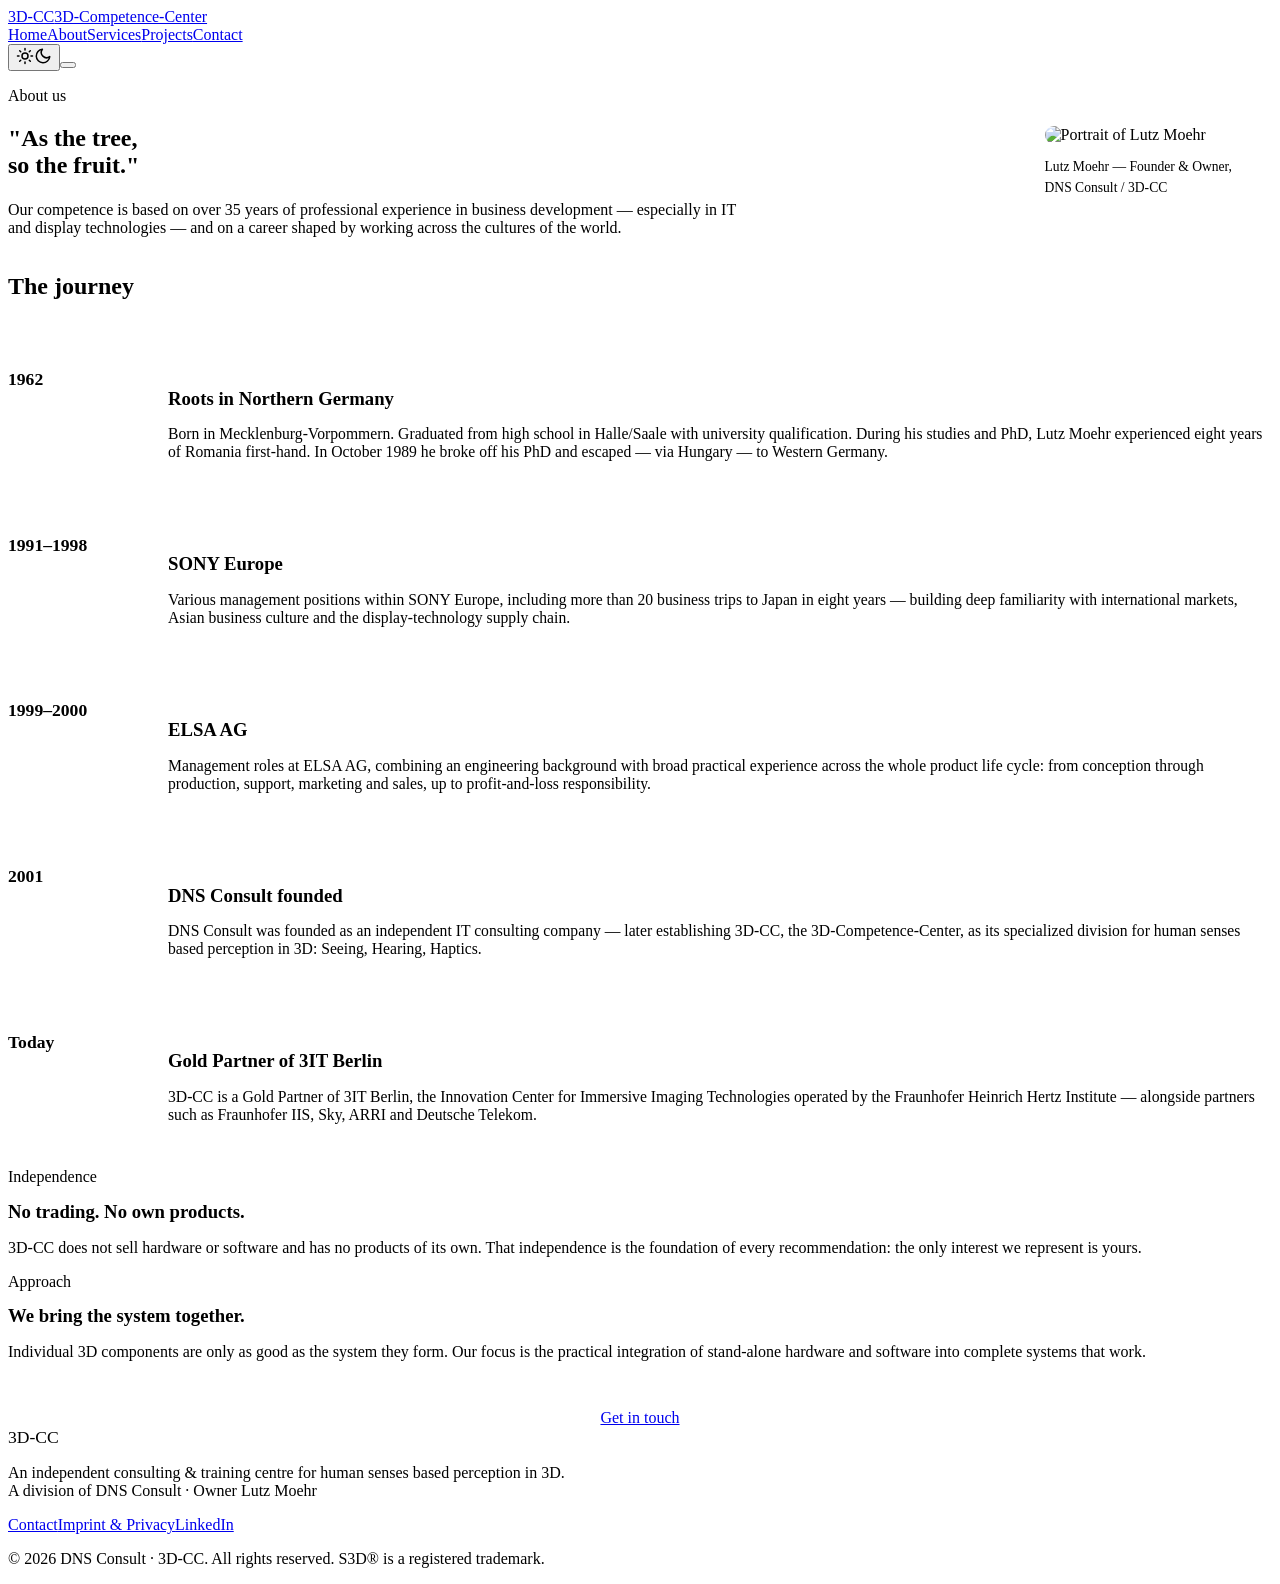
==== docs/about/index.html @ 9520f6ea "Neue 3D-CC Website (Astro) veroeffentlichen Ersetzt die bisherige Docsify-Seite durch die neue stati" ====
<!DOCTYPE html><html lang="en" data-astro-cid-ju4pidww><head><meta charset="UTF-8"><meta name="viewport" content="width=device-width, initial-scale=1.0"><title>About · 3D-CC</title><meta name="description" content="About Lutz Moehr and DNS Consult — over 35 years of professional experience in business development, IT and display technologies."><link rel="icon" href="/favicon.svg" type="image/svg+xml"><meta property="og:title" content="About · 3D-CC"><meta property="og:description" content="About Lutz Moehr and DNS Consult — over 35 years of professional experience in business development, IT and display technologies."><meta property="og:image" content="/images/og-image.png"><meta property="og:type" content="website"><meta name="twitter:card" content="summary_large_image"><meta name="twitter:image" content="/images/og-image.png"><script>
    (function () {
      var stored = localStorage.getItem('theme');
      var theme = stored || (window.matchMedia('(prefers-color-scheme: light)').matches ? 'light' : 'dark');
      document.documentElement.dataset.theme = theme;
    })();
  </script><link rel="stylesheet" href="/_astro/Layout.C7JKl7kl.css"><style>.about-hero[data-astro-cid-ta2fbyqs]{grid-template-columns:1.6fr 1fr;align-items:center;gap:3rem;display:grid}.portrait[data-astro-cid-ta2fbyqs]{justify-self:end}.portrait[data-astro-cid-ta2fbyqs] img[data-astro-cid-ta2fbyqs]{border:1px solid var(--border);border-radius:14px;max-width:260px;height:auto}.portrait[data-astro-cid-ta2fbyqs] figcaption[data-astro-cid-ta2fbyqs]{color:var(--text-muted);margin-top:.8rem;font-size:.85rem;line-height:1.5}@media (width<=860px){.about-hero[data-astro-cid-ta2fbyqs]{grid-template-columns:1fr}.portrait[data-astro-cid-ta2fbyqs]{justify-self:start}.portrait[data-astro-cid-ta2fbyqs] img[data-astro-cid-ta2fbyqs]{max-width:200px}}.timeline[data-astro-cid-ta2fbyqs]{flex-direction:column;gap:0;display:flex}.tl-item[data-astro-cid-ta2fbyqs]{border-bottom:1px solid var(--border);grid-template-columns:8rem 1fr;gap:2rem;padding:1.8rem 0;display:grid}.tl-item[data-astro-cid-ta2fbyqs]:last-child{border-bottom:0}.tl-year[data-astro-cid-ta2fbyqs]{font-family:var(--font-head);color:var(--accent-bright);font-size:1.1rem;font-weight:700}.tl-body[data-astro-cid-ta2fbyqs] h3[data-astro-cid-ta2fbyqs]{margin-bottom:.4rem}.tl-body[data-astro-cid-ta2fbyqs] p[data-astro-cid-ta2fbyqs]{color:var(--text-muted);font-size:.98rem}@media (width<=720px){.tl-item[data-astro-cid-ta2fbyqs]{grid-template-columns:1fr;gap:.4rem}}
</style></head><body data-astro-cid-ju4pidww><header class="site-header" data-astro-cid-ju4pidww><div class="container header-inner" data-astro-cid-ju4pidww><a href="/" class="brand" data-astro-cid-ju4pidww><span class="brand-mark" data-astro-cid-ju4pidww>3D-CC</span><span class="brand-sub" data-astro-cid-ju4pidww>3D-Competence-Center</span></a><div class="header-right" data-astro-cid-ju4pidww><nav class="main-nav" aria-label="Main" data-astro-cid-ju4pidww><a href="/" class data-astro-cid-ju4pidww>Home</a><a href="/about" class="active" data-astro-cid-ju4pidww>About</a><a href="/services" class data-astro-cid-ju4pidww>Services</a><a href="/projects" class data-astro-cid-ju4pidww>Projects</a><a href="/contact" class data-astro-cid-ju4pidww>Contact</a></nav><button class="theme-toggle" id="themeToggle" aria-label="Switch between light and dark theme" title="Switch theme" data-astro-cid-ju4pidww><svg class="icon-sun" width="18" height="18" viewBox="0 0 24 24" fill="none" stroke="currentColor" stroke-width="2" stroke-linecap="round" data-astro-cid-ju4pidww><circle cx="12" cy="12" r="4" data-astro-cid-ju4pidww></circle><path d="M12 2v2M12 20v2M4.9 4.9l1.4 1.4M17.7 17.7l1.4 1.4M2 12h2M20 12h2M4.9 19.1l1.4-1.4M17.7 6.3l1.4-1.4" data-astro-cid-ju4pidww></path></svg><svg class="icon-moon" width="18" height="18" viewBox="0 0 24 24" fill="none" stroke="currentColor" stroke-width="2" stroke-linecap="round" stroke-linejoin="round" data-astro-cid-ju4pidww><path d="M21 12.8A9 9 0 1 1 11.2 3a7 7 0 0 0 9.8 9.8Z" data-astro-cid-ju4pidww></path></svg></button><button class="nav-toggle" aria-label="Toggle menu" onclick="document.body.classList.toggle('nav-open')" data-astro-cid-ju4pidww><span data-astro-cid-ju4pidww></span><span data-astro-cid-ju4pidww></span><span data-astro-cid-ju4pidww></span></button></div></div></header><main data-astro-cid-ju4pidww><section class="section" data-astro-cid-ta2fbyqs><div class="container about-hero" data-astro-cid-ta2fbyqs><div data-astro-cid-ta2fbyqs><p class="eyebrow" data-astro-cid-ta2fbyqs>About us</p><h1 data-astro-cid-ta2fbyqs>"As the tree,<br data-astro-cid-ta2fbyqs><span style="color:var(--accent-bright);" data-astro-cid-ta2fbyqs>so the fruit."</span></h1><p class="lead" style="margin-top:1.4rem;" data-astro-cid-ta2fbyqs>Our competence is based on over 35 years of professional experience in business development — especially in IT and display technologies — and on a career shaped by working across the cultures of the world.</p></div><figure class="portrait" data-astro-cid-ta2fbyqs><img src="/images/archive/lutz-moehr.jpg" alt="Portrait of Lutz Moehr" width="600" height="796" data-astro-cid-ta2fbyqs><figcaption data-astro-cid-ta2fbyqs>Lutz Moehr — Founder &amp; Owner,<br data-astro-cid-ta2fbyqs>DNS Consult / 3D-CC</figcaption></figure></div></section><section class="section-tight" style="background:var(--bg-2); border-top:1px solid var(--border); border-bottom:1px solid var(--border);" data-astro-cid-ta2fbyqs><div class="container" data-astro-cid-ta2fbyqs><h2 style="margin-bottom:2.5rem;" data-astro-cid-ta2fbyqs>The journey</h2><div class="timeline" data-astro-cid-ta2fbyqs><div class="tl-item" data-astro-cid-ta2fbyqs><div class="tl-year" data-astro-cid-ta2fbyqs>1962</div><div class="tl-body" data-astro-cid-ta2fbyqs><h3 data-astro-cid-ta2fbyqs>Roots in Northern Germany</h3><p data-astro-cid-ta2fbyqs>Born in Mecklenburg-Vorpommern. Graduated from high school in Halle/Saale with university qualification. During his studies and PhD, Lutz Moehr experienced eight years of Romania first-hand. In October 1989 he broke off his PhD and escaped — via Hungary — to Western Germany.</p></div></div><div class="tl-item" data-astro-cid-ta2fbyqs><div class="tl-year" data-astro-cid-ta2fbyqs>1991–1998</div><div class="tl-body" data-astro-cid-ta2fbyqs><h3 data-astro-cid-ta2fbyqs>SONY Europe</h3><p data-astro-cid-ta2fbyqs>Various management positions within SONY Europe, including more than 20 business trips to Japan in eight years — building deep familiarity with international markets, Asian business culture and the display-technology supply chain.</p></div></div><div class="tl-item" data-astro-cid-ta2fbyqs><div class="tl-year" data-astro-cid-ta2fbyqs>1999–2000</div><div class="tl-body" data-astro-cid-ta2fbyqs><h3 data-astro-cid-ta2fbyqs>ELSA AG</h3><p data-astro-cid-ta2fbyqs>Management roles at ELSA AG, combining an engineering background with broad practical experience across the whole product life cycle: from conception through production, support, marketing and sales, up to profit-and-loss responsibility.</p></div></div><div class="tl-item" data-astro-cid-ta2fbyqs><div class="tl-year" data-astro-cid-ta2fbyqs>2001</div><div class="tl-body" data-astro-cid-ta2fbyqs><h3 data-astro-cid-ta2fbyqs>DNS Consult founded</h3><p data-astro-cid-ta2fbyqs>DNS Consult was founded as an independent IT consulting company — later establishing 3D-CC, the 3D-Competence-Center, as its specialized division for human senses based perception in 3D: Seeing, Hearing, Haptics.</p></div></div><div class="tl-item" data-astro-cid-ta2fbyqs><div class="tl-year" data-astro-cid-ta2fbyqs>Today</div><div class="tl-body" data-astro-cid-ta2fbyqs><h3 data-astro-cid-ta2fbyqs>Gold Partner of 3IT Berlin</h3><p data-astro-cid-ta2fbyqs>3D-CC is a Gold Partner of 3IT Berlin, the Innovation Center for Immersive Imaging Technologies operated by the Fraunhofer Heinrich Hertz Institute — alongside partners such as Fraunhofer IIS, Sky, ARRI and Deutsche Telekom.</p></div></div></div></div></section><section class="section" data-astro-cid-ta2fbyqs><div class="container" data-astro-cid-ta2fbyqs><div class="grid-2" data-astro-cid-ta2fbyqs><div class="card" data-astro-cid-ta2fbyqs><span class="tag" data-astro-cid-ta2fbyqs>Independence</span><h3 style="margin:0.9rem 0 0.5rem;" data-astro-cid-ta2fbyqs>No trading. No own products.</h3><p style="color:var(--text-muted);" data-astro-cid-ta2fbyqs>3D-CC does not sell hardware or software and has no products of its own. That independence is the foundation of every recommendation: the only interest we represent is yours.</p></div><div class="card" data-astro-cid-ta2fbyqs><span class="tag" data-astro-cid-ta2fbyqs>Approach</span><h3 style="margin:0.9rem 0 0.5rem;" data-astro-cid-ta2fbyqs>We bring the system together.</h3><p style="color:var(--text-muted);" data-astro-cid-ta2fbyqs>Individual 3D components are only as good as the system they form. Our focus is the practical integration of stand-alone hardware and software into complete systems that work.</p></div></div><div style="text-align:center; margin-top:3rem;" data-astro-cid-ta2fbyqs><a href="/contact" class="btn btn-primary" data-astro-cid-ta2fbyqs>Get in touch</a></div></div></section></main><footer class="site-footer" data-astro-cid-ju4pidww><div class="container footer-inner" data-astro-cid-ju4pidww><div data-astro-cid-ju4pidww><div class="brand-mark" style="font-size:1.1rem;" data-astro-cid-ju4pidww>3D-CC</div><p class="footer-note" data-astro-cid-ju4pidww>An independent consulting &amp; training centre for human senses based perception in 3D.<br data-astro-cid-ju4pidww>A division of DNS Consult · Owner Lutz Moehr</p></div><div class="footer-links" data-astro-cid-ju4pidww><a href="/contact" data-astro-cid-ju4pidww>Contact</a><a href="/imprint" data-astro-cid-ju4pidww>Imprint &amp; Privacy</a><a href="https://www.linkedin.com/in/lutz-moehr-63a41b7" target="_blank" rel="noopener" data-astro-cid-ju4pidww>LinkedIn</a></div></div><div class="container" data-astro-cid-ju4pidww><p class="footer-copy" data-astro-cid-ju4pidww>© 2026 DNS Consult · 3D-CC. All rights reserved. S3D® is a registered trademark.</p></div></footer><script type="module">document.getElementById(`themeToggle`)?.addEventListener(`click`,()=>{let e=(document.documentElement.dataset.theme===`light`?`light`:`dark`)==`light`?`dark`:`light`;document.documentElement.dataset.theme=e,localStorage.setItem(`theme`,e),window.dispatchEvent(new CustomEvent(`themechange`,{detail:{theme:e}}))});</script></body></html>
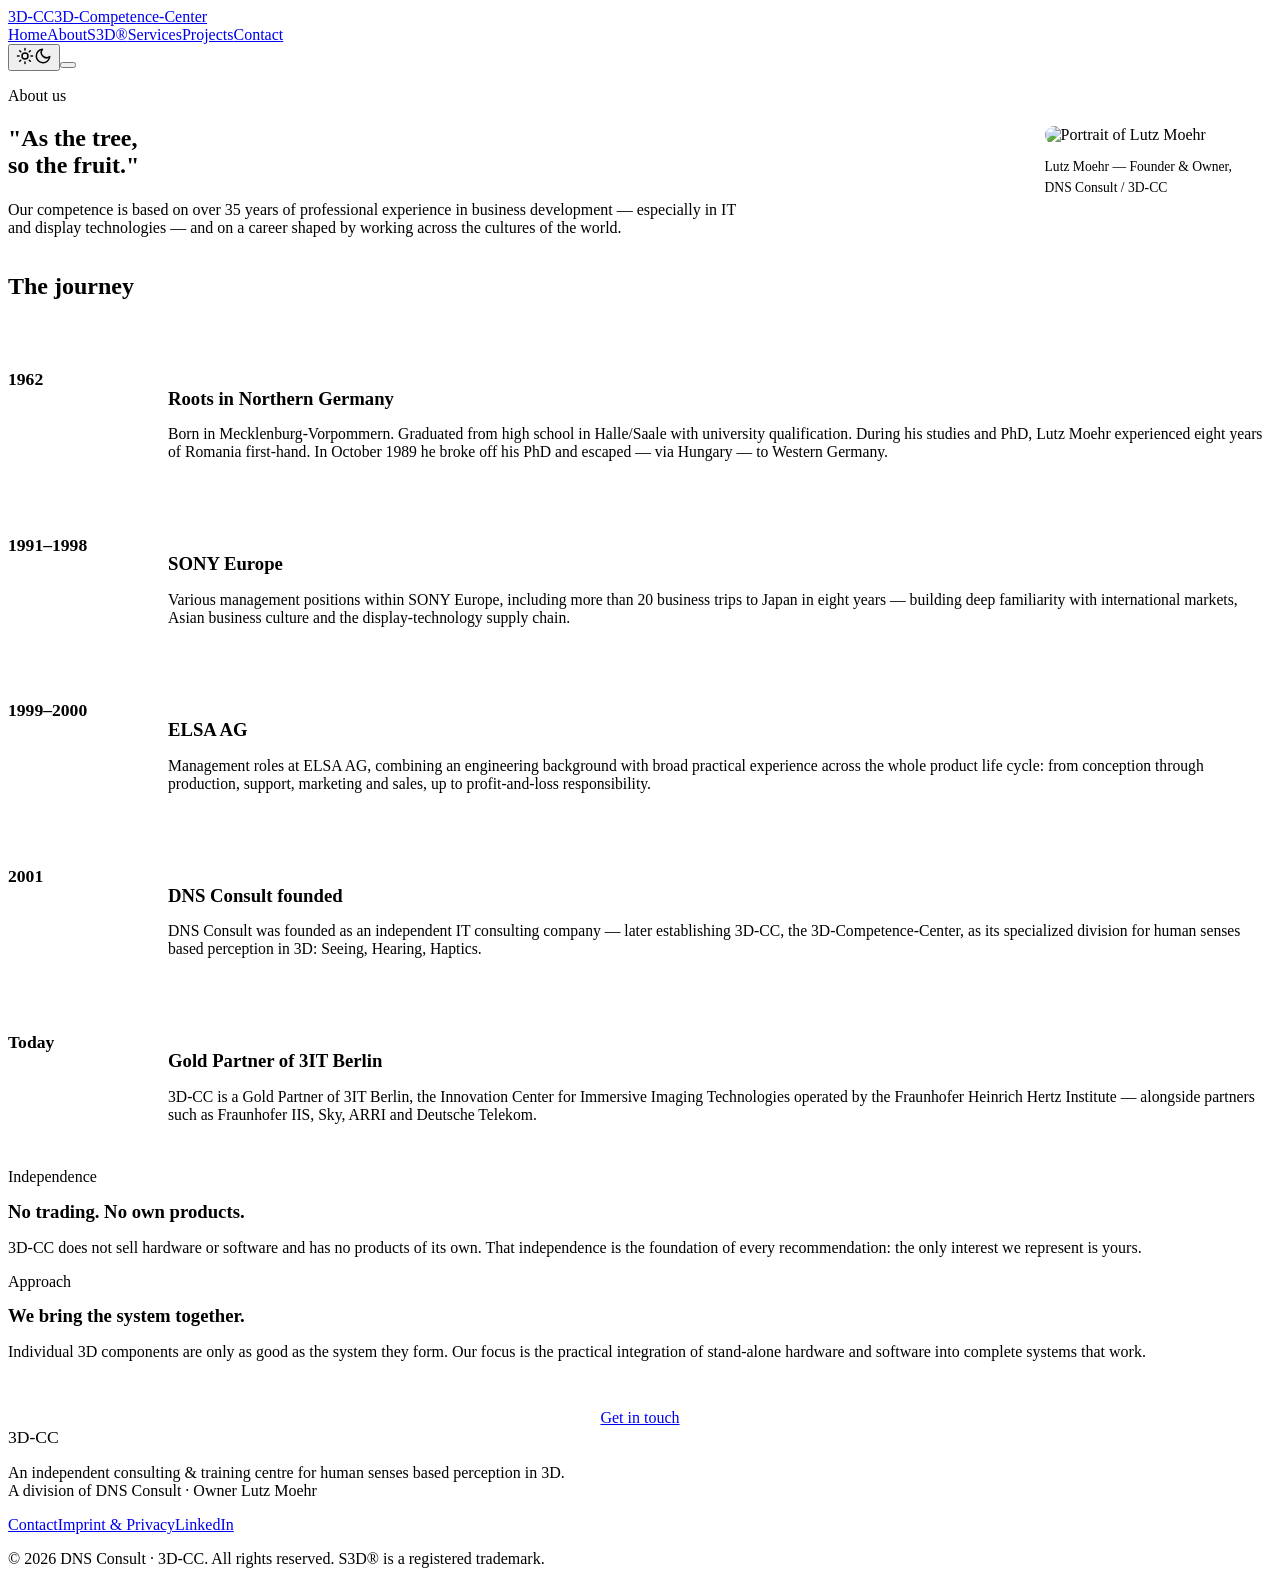
==== commit 20a98c81: "S3D(R)-Unterseite veroeffentlichen Vom Kunden freigegeben. Erklaert S3D(R) als Qualitaetszertifikat," ====
--- a/docs/about/index.html
+++ b/docs/about/index.html
@@ -5,4 +5,4 @@
       document.documentElement.dataset.theme = theme;
     })();
   </script><link rel="stylesheet" href="/_astro/Layout.C7JKl7kl.css"><style>.about-hero[data-astro-cid-ta2fbyqs]{grid-template-columns:1.6fr 1fr;align-items:center;gap:3rem;display:grid}.portrait[data-astro-cid-ta2fbyqs]{justify-self:end}.portrait[data-astro-cid-ta2fbyqs] img[data-astro-cid-ta2fbyqs]{border:1px solid var(--border);border-radius:14px;max-width:260px;height:auto}.portrait[data-astro-cid-ta2fbyqs] figcaption[data-astro-cid-ta2fbyqs]{color:var(--text-muted);margin-top:.8rem;font-size:.85rem;line-height:1.5}@media (width<=860px){.about-hero[data-astro-cid-ta2fbyqs]{grid-template-columns:1fr}.portrait[data-astro-cid-ta2fbyqs]{justify-self:start}.portrait[data-astro-cid-ta2fbyqs] img[data-astro-cid-ta2fbyqs]{max-width:200px}}.timeline[data-astro-cid-ta2fbyqs]{flex-direction:column;gap:0;display:flex}.tl-item[data-astro-cid-ta2fbyqs]{border-bottom:1px solid var(--border);grid-template-columns:8rem 1fr;gap:2rem;padding:1.8rem 0;display:grid}.tl-item[data-astro-cid-ta2fbyqs]:last-child{border-bottom:0}.tl-year[data-astro-cid-ta2fbyqs]{font-family:var(--font-head);color:var(--accent-bright);font-size:1.1rem;font-weight:700}.tl-body[data-astro-cid-ta2fbyqs] h3[data-astro-cid-ta2fbyqs]{margin-bottom:.4rem}.tl-body[data-astro-cid-ta2fbyqs] p[data-astro-cid-ta2fbyqs]{color:var(--text-muted);font-size:.98rem}@media (width<=720px){.tl-item[data-astro-cid-ta2fbyqs]{grid-template-columns:1fr;gap:.4rem}}
-</style></head><body data-astro-cid-ju4pidww><header class="site-header" data-astro-cid-ju4pidww><div class="container header-inner" data-astro-cid-ju4pidww><a href="/" class="brand" data-astro-cid-ju4pidww><span class="brand-mark" data-astro-cid-ju4pidww>3D-CC</span><span class="brand-sub" data-astro-cid-ju4pidww>3D-Competence-Center</span></a><div class="header-right" data-astro-cid-ju4pidww><nav class="main-nav" aria-label="Main" data-astro-cid-ju4pidww><a href="/" class data-astro-cid-ju4pidww>Home</a><a href="/about" class="active" data-astro-cid-ju4pidww>About</a><a href="/services" class data-astro-cid-ju4pidww>Services</a><a href="/projects" class data-astro-cid-ju4pidww>Projects</a><a href="/contact" class data-astro-cid-ju4pidww>Contact</a></nav><button class="theme-toggle" id="themeToggle" aria-label="Switch between light and dark theme" title="Switch theme" data-astro-cid-ju4pidww><svg class="icon-sun" width="18" height="18" viewBox="0 0 24 24" fill="none" stroke="currentColor" stroke-width="2" stroke-linecap="round" data-astro-cid-ju4pidww><circle cx="12" cy="12" r="4" data-astro-cid-ju4pidww></circle><path d="M12 2v2M12 20v2M4.9 4.9l1.4 1.4M17.7 17.7l1.4 1.4M2 12h2M20 12h2M4.9 19.1l1.4-1.4M17.7 6.3l1.4-1.4" data-astro-cid-ju4pidww></path></svg><svg class="icon-moon" width="18" height="18" viewBox="0 0 24 24" fill="none" stroke="currentColor" stroke-width="2" stroke-linecap="round" stroke-linejoin="round" data-astro-cid-ju4pidww><path d="M21 12.8A9 9 0 1 1 11.2 3a7 7 0 0 0 9.8 9.8Z" data-astro-cid-ju4pidww></path></svg></button><button class="nav-toggle" aria-label="Toggle menu" onclick="document.body.classList.toggle('nav-open')" data-astro-cid-ju4pidww><span data-astro-cid-ju4pidww></span><span data-astro-cid-ju4pidww></span><span data-astro-cid-ju4pidww></span></button></div></div></header><main data-astro-cid-ju4pidww><section class="section" data-astro-cid-ta2fbyqs><div class="container about-hero" data-astro-cid-ta2fbyqs><div data-astro-cid-ta2fbyqs><p class="eyebrow" data-astro-cid-ta2fbyqs>About us</p><h1 data-astro-cid-ta2fbyqs>"As the tree,<br data-astro-cid-ta2fbyqs><span style="color:var(--accent-bright);" data-astro-cid-ta2fbyqs>so the fruit."</span></h1><p class="lead" style="margin-top:1.4rem;" data-astro-cid-ta2fbyqs>Our competence is based on over 35 years of professional experience in business development — especially in IT and display technologies — and on a career shaped by working across the cultures of the world.</p></div><figure class="portrait" data-astro-cid-ta2fbyqs><img src="/images/archive/lutz-moehr.jpg" alt="Portrait of Lutz Moehr" width="600" height="796" data-astro-cid-ta2fbyqs><figcaption data-astro-cid-ta2fbyqs>Lutz Moehr — Founder &amp; Owner,<br data-astro-cid-ta2fbyqs>DNS Consult / 3D-CC</figcaption></figure></div></section><section class="section-tight" style="background:var(--bg-2); border-top:1px solid var(--border); border-bottom:1px solid var(--border);" data-astro-cid-ta2fbyqs><div class="container" data-astro-cid-ta2fbyqs><h2 style="margin-bottom:2.5rem;" data-astro-cid-ta2fbyqs>The journey</h2><div class="timeline" data-astro-cid-ta2fbyqs><div class="tl-item" data-astro-cid-ta2fbyqs><div class="tl-year" data-astro-cid-ta2fbyqs>1962</div><div class="tl-body" data-astro-cid-ta2fbyqs><h3 data-astro-cid-ta2fbyqs>Roots in Northern Germany</h3><p data-astro-cid-ta2fbyqs>Born in Mecklenburg-Vorpommern. Graduated from high school in Halle/Saale with university qualification. During his studies and PhD, Lutz Moehr experienced eight years of Romania first-hand. In October 1989 he broke off his PhD and escaped — via Hungary — to Western Germany.</p></div></div><div class="tl-item" data-astro-cid-ta2fbyqs><div class="tl-year" data-astro-cid-ta2fbyqs>1991–1998</div><div class="tl-body" data-astro-cid-ta2fbyqs><h3 data-astro-cid-ta2fbyqs>SONY Europe</h3><p data-astro-cid-ta2fbyqs>Various management positions within SONY Europe, including more than 20 business trips to Japan in eight years — building deep familiarity with international markets, Asian business culture and the display-technology supply chain.</p></div></div><div class="tl-item" data-astro-cid-ta2fbyqs><div class="tl-year" data-astro-cid-ta2fbyqs>1999–2000</div><div class="tl-body" data-astro-cid-ta2fbyqs><h3 data-astro-cid-ta2fbyqs>ELSA AG</h3><p data-astro-cid-ta2fbyqs>Management roles at ELSA AG, combining an engineering background with broad practical experience across the whole product life cycle: from conception through production, support, marketing and sales, up to profit-and-loss responsibility.</p></div></div><div class="tl-item" data-astro-cid-ta2fbyqs><div class="tl-year" data-astro-cid-ta2fbyqs>2001</div><div class="tl-body" data-astro-cid-ta2fbyqs><h3 data-astro-cid-ta2fbyqs>DNS Consult founded</h3><p data-astro-cid-ta2fbyqs>DNS Consult was founded as an independent IT consulting company — later establishing 3D-CC, the 3D-Competence-Center, as its specialized division for human senses based perception in 3D: Seeing, Hearing, Haptics.</p></div></div><div class="tl-item" data-astro-cid-ta2fbyqs><div class="tl-year" data-astro-cid-ta2fbyqs>Today</div><div class="tl-body" data-astro-cid-ta2fbyqs><h3 data-astro-cid-ta2fbyqs>Gold Partner of 3IT Berlin</h3><p data-astro-cid-ta2fbyqs>3D-CC is a Gold Partner of 3IT Berlin, the Innovation Center for Immersive Imaging Technologies operated by the Fraunhofer Heinrich Hertz Institute — alongside partners such as Fraunhofer IIS, Sky, ARRI and Deutsche Telekom.</p></div></div></div></div></section><section class="section" data-astro-cid-ta2fbyqs><div class="container" data-astro-cid-ta2fbyqs><div class="grid-2" data-astro-cid-ta2fbyqs><div class="card" data-astro-cid-ta2fbyqs><span class="tag" data-astro-cid-ta2fbyqs>Independence</span><h3 style="margin:0.9rem 0 0.5rem;" data-astro-cid-ta2fbyqs>No trading. No own products.</h3><p style="color:var(--text-muted);" data-astro-cid-ta2fbyqs>3D-CC does not sell hardware or software and has no products of its own. That independence is the foundation of every recommendation: the only interest we represent is yours.</p></div><div class="card" data-astro-cid-ta2fbyqs><span class="tag" data-astro-cid-ta2fbyqs>Approach</span><h3 style="margin:0.9rem 0 0.5rem;" data-astro-cid-ta2fbyqs>We bring the system together.</h3><p style="color:var(--text-muted);" data-astro-cid-ta2fbyqs>Individual 3D components are only as good as the system they form. Our focus is the practical integration of stand-alone hardware and software into complete systems that work.</p></div></div><div style="text-align:center; margin-top:3rem;" data-astro-cid-ta2fbyqs><a href="/contact" class="btn btn-primary" data-astro-cid-ta2fbyqs>Get in touch</a></div></div></section></main><footer class="site-footer" data-astro-cid-ju4pidww><div class="container footer-inner" data-astro-cid-ju4pidww><div data-astro-cid-ju4pidww><div class="brand-mark" style="font-size:1.1rem;" data-astro-cid-ju4pidww>3D-CC</div><p class="footer-note" data-astro-cid-ju4pidww>An independent consulting &amp; training centre for human senses based perception in 3D.<br data-astro-cid-ju4pidww>A division of DNS Consult · Owner Lutz Moehr</p></div><div class="footer-links" data-astro-cid-ju4pidww><a href="/contact" data-astro-cid-ju4pidww>Contact</a><a href="/imprint" data-astro-cid-ju4pidww>Imprint &amp; Privacy</a><a href="https://www.linkedin.com/in/lutz-moehr-63a41b7" target="_blank" rel="noopener" data-astro-cid-ju4pidww>LinkedIn</a></div></div><div class="container" data-astro-cid-ju4pidww><p class="footer-copy" data-astro-cid-ju4pidww>© 2026 DNS Consult · 3D-CC. All rights reserved. S3D® is a registered trademark.</p></div></footer><script type="module">document.getElementById(`themeToggle`)?.addEventListener(`click`,()=>{let e=(document.documentElement.dataset.theme===`light`?`light`:`dark`)==`light`?`dark`:`light`;document.documentElement.dataset.theme=e,localStorage.setItem(`theme`,e),window.dispatchEvent(new CustomEvent(`themechange`,{detail:{theme:e}}))});</script></body></html>+</style></head><body data-astro-cid-ju4pidww><header class="site-header" data-astro-cid-ju4pidww><div class="container header-inner" data-astro-cid-ju4pidww><a href="/" class="brand" data-astro-cid-ju4pidww><span class="brand-mark" data-astro-cid-ju4pidww>3D-CC</span><span class="brand-sub" data-astro-cid-ju4pidww>3D-Competence-Center</span></a><div class="header-right" data-astro-cid-ju4pidww><nav class="main-nav" aria-label="Main" data-astro-cid-ju4pidww><a href="/" class data-astro-cid-ju4pidww>Home</a><a href="/about" class="active" data-astro-cid-ju4pidww>About</a><a href="/s3d" class data-astro-cid-ju4pidww>S3D®</a><a href="/services" class data-astro-cid-ju4pidww>Services</a><a href="/projects" class data-astro-cid-ju4pidww>Projects</a><a href="/contact" class data-astro-cid-ju4pidww>Contact</a></nav><button class="theme-toggle" id="themeToggle" aria-label="Switch between light and dark theme" title="Switch theme" data-astro-cid-ju4pidww><svg class="icon-sun" width="18" height="18" viewBox="0 0 24 24" fill="none" stroke="currentColor" stroke-width="2" stroke-linecap="round" data-astro-cid-ju4pidww><circle cx="12" cy="12" r="4" data-astro-cid-ju4pidww></circle><path d="M12 2v2M12 20v2M4.9 4.9l1.4 1.4M17.7 17.7l1.4 1.4M2 12h2M20 12h2M4.9 19.1l1.4-1.4M17.7 6.3l1.4-1.4" data-astro-cid-ju4pidww></path></svg><svg class="icon-moon" width="18" height="18" viewBox="0 0 24 24" fill="none" stroke="currentColor" stroke-width="2" stroke-linecap="round" stroke-linejoin="round" data-astro-cid-ju4pidww><path d="M21 12.8A9 9 0 1 1 11.2 3a7 7 0 0 0 9.8 9.8Z" data-astro-cid-ju4pidww></path></svg></button><button class="nav-toggle" aria-label="Toggle menu" onclick="document.body.classList.toggle('nav-open')" data-astro-cid-ju4pidww><span data-astro-cid-ju4pidww></span><span data-astro-cid-ju4pidww></span><span data-astro-cid-ju4pidww></span></button></div></div></header><main data-astro-cid-ju4pidww><section class="section" data-astro-cid-ta2fbyqs><div class="container about-hero" data-astro-cid-ta2fbyqs><div data-astro-cid-ta2fbyqs><p class="eyebrow" data-astro-cid-ta2fbyqs>About us</p><h1 data-astro-cid-ta2fbyqs>"As the tree,<br data-astro-cid-ta2fbyqs><span style="color:var(--accent-bright);" data-astro-cid-ta2fbyqs>so the fruit."</span></h1><p class="lead" style="margin-top:1.4rem;" data-astro-cid-ta2fbyqs>Our competence is based on over 35 years of professional experience in business development — especially in IT and display technologies — and on a career shaped by working across the cultures of the world.</p></div><figure class="portrait" data-astro-cid-ta2fbyqs><img src="/images/archive/lutz-moehr.jpg" alt="Portrait of Lutz Moehr" width="600" height="796" data-astro-cid-ta2fbyqs><figcaption data-astro-cid-ta2fbyqs>Lutz Moehr — Founder &amp; Owner,<br data-astro-cid-ta2fbyqs>DNS Consult / 3D-CC</figcaption></figure></div></section><section class="section-tight" style="background:var(--bg-2); border-top:1px solid var(--border); border-bottom:1px solid var(--border);" data-astro-cid-ta2fbyqs><div class="container" data-astro-cid-ta2fbyqs><h2 style="margin-bottom:2.5rem;" data-astro-cid-ta2fbyqs>The journey</h2><div class="timeline" data-astro-cid-ta2fbyqs><div class="tl-item" data-astro-cid-ta2fbyqs><div class="tl-year" data-astro-cid-ta2fbyqs>1962</div><div class="tl-body" data-astro-cid-ta2fbyqs><h3 data-astro-cid-ta2fbyqs>Roots in Northern Germany</h3><p data-astro-cid-ta2fbyqs>Born in Mecklenburg-Vorpommern. Graduated from high school in Halle/Saale with university qualification. During his studies and PhD, Lutz Moehr experienced eight years of Romania first-hand. In October 1989 he broke off his PhD and escaped — via Hungary — to Western Germany.</p></div></div><div class="tl-item" data-astro-cid-ta2fbyqs><div class="tl-year" data-astro-cid-ta2fbyqs>1991–1998</div><div class="tl-body" data-astro-cid-ta2fbyqs><h3 data-astro-cid-ta2fbyqs>SONY Europe</h3><p data-astro-cid-ta2fbyqs>Various management positions within SONY Europe, including more than 20 business trips to Japan in eight years — building deep familiarity with international markets, Asian business culture and the display-technology supply chain.</p></div></div><div class="tl-item" data-astro-cid-ta2fbyqs><div class="tl-year" data-astro-cid-ta2fbyqs>1999–2000</div><div class="tl-body" data-astro-cid-ta2fbyqs><h3 data-astro-cid-ta2fbyqs>ELSA AG</h3><p data-astro-cid-ta2fbyqs>Management roles at ELSA AG, combining an engineering background with broad practical experience across the whole product life cycle: from conception through production, support, marketing and sales, up to profit-and-loss responsibility.</p></div></div><div class="tl-item" data-astro-cid-ta2fbyqs><div class="tl-year" data-astro-cid-ta2fbyqs>2001</div><div class="tl-body" data-astro-cid-ta2fbyqs><h3 data-astro-cid-ta2fbyqs>DNS Consult founded</h3><p data-astro-cid-ta2fbyqs>DNS Consult was founded as an independent IT consulting company — later establishing 3D-CC, the 3D-Competence-Center, as its specialized division for human senses based perception in 3D: Seeing, Hearing, Haptics.</p></div></div><div class="tl-item" data-astro-cid-ta2fbyqs><div class="tl-year" data-astro-cid-ta2fbyqs>Today</div><div class="tl-body" data-astro-cid-ta2fbyqs><h3 data-astro-cid-ta2fbyqs>Gold Partner of 3IT Berlin</h3><p data-astro-cid-ta2fbyqs>3D-CC is a Gold Partner of 3IT Berlin, the Innovation Center for Immersive Imaging Technologies operated by the Fraunhofer Heinrich Hertz Institute — alongside partners such as Fraunhofer IIS, Sky, ARRI and Deutsche Telekom.</p></div></div></div></div></section><section class="section" data-astro-cid-ta2fbyqs><div class="container" data-astro-cid-ta2fbyqs><div class="grid-2" data-astro-cid-ta2fbyqs><div class="card" data-astro-cid-ta2fbyqs><span class="tag" data-astro-cid-ta2fbyqs>Independence</span><h3 style="margin:0.9rem 0 0.5rem;" data-astro-cid-ta2fbyqs>No trading. No own products.</h3><p style="color:var(--text-muted);" data-astro-cid-ta2fbyqs>3D-CC does not sell hardware or software and has no products of its own. That independence is the foundation of every recommendation: the only interest we represent is yours.</p></div><div class="card" data-astro-cid-ta2fbyqs><span class="tag" data-astro-cid-ta2fbyqs>Approach</span><h3 style="margin:0.9rem 0 0.5rem;" data-astro-cid-ta2fbyqs>We bring the system together.</h3><p style="color:var(--text-muted);" data-astro-cid-ta2fbyqs>Individual 3D components are only as good as the system they form. Our focus is the practical integration of stand-alone hardware and software into complete systems that work.</p></div></div><div style="text-align:center; margin-top:3rem;" data-astro-cid-ta2fbyqs><a href="/contact" class="btn btn-primary" data-astro-cid-ta2fbyqs>Get in touch</a></div></div></section></main><footer class="site-footer" data-astro-cid-ju4pidww><div class="container footer-inner" data-astro-cid-ju4pidww><div data-astro-cid-ju4pidww><div class="brand-mark" style="font-size:1.1rem;" data-astro-cid-ju4pidww>3D-CC</div><p class="footer-note" data-astro-cid-ju4pidww>An independent consulting &amp; training centre for human senses based perception in 3D.<br data-astro-cid-ju4pidww>A division of DNS Consult · Owner Lutz Moehr</p></div><div class="footer-links" data-astro-cid-ju4pidww><a href="/contact" data-astro-cid-ju4pidww>Contact</a><a href="/imprint" data-astro-cid-ju4pidww>Imprint &amp; Privacy</a><a href="https://www.linkedin.com/in/lutz-moehr-63a41b7" target="_blank" rel="noopener" data-astro-cid-ju4pidww>LinkedIn</a></div></div><div class="container" data-astro-cid-ju4pidww><p class="footer-copy" data-astro-cid-ju4pidww>© 2026 DNS Consult · 3D-CC. All rights reserved. S3D® is a registered trademark.</p></div></footer><script type="module">document.getElementById(`themeToggle`)?.addEventListener(`click`,()=>{let e=(document.documentElement.dataset.theme===`light`?`light`:`dark`)==`light`?`dark`:`light`;document.documentElement.dataset.theme=e,localStorage.setItem(`theme`,e),window.dispatchEvent(new CustomEvent(`themechange`,{detail:{theme:e}}))});</script></body></html>
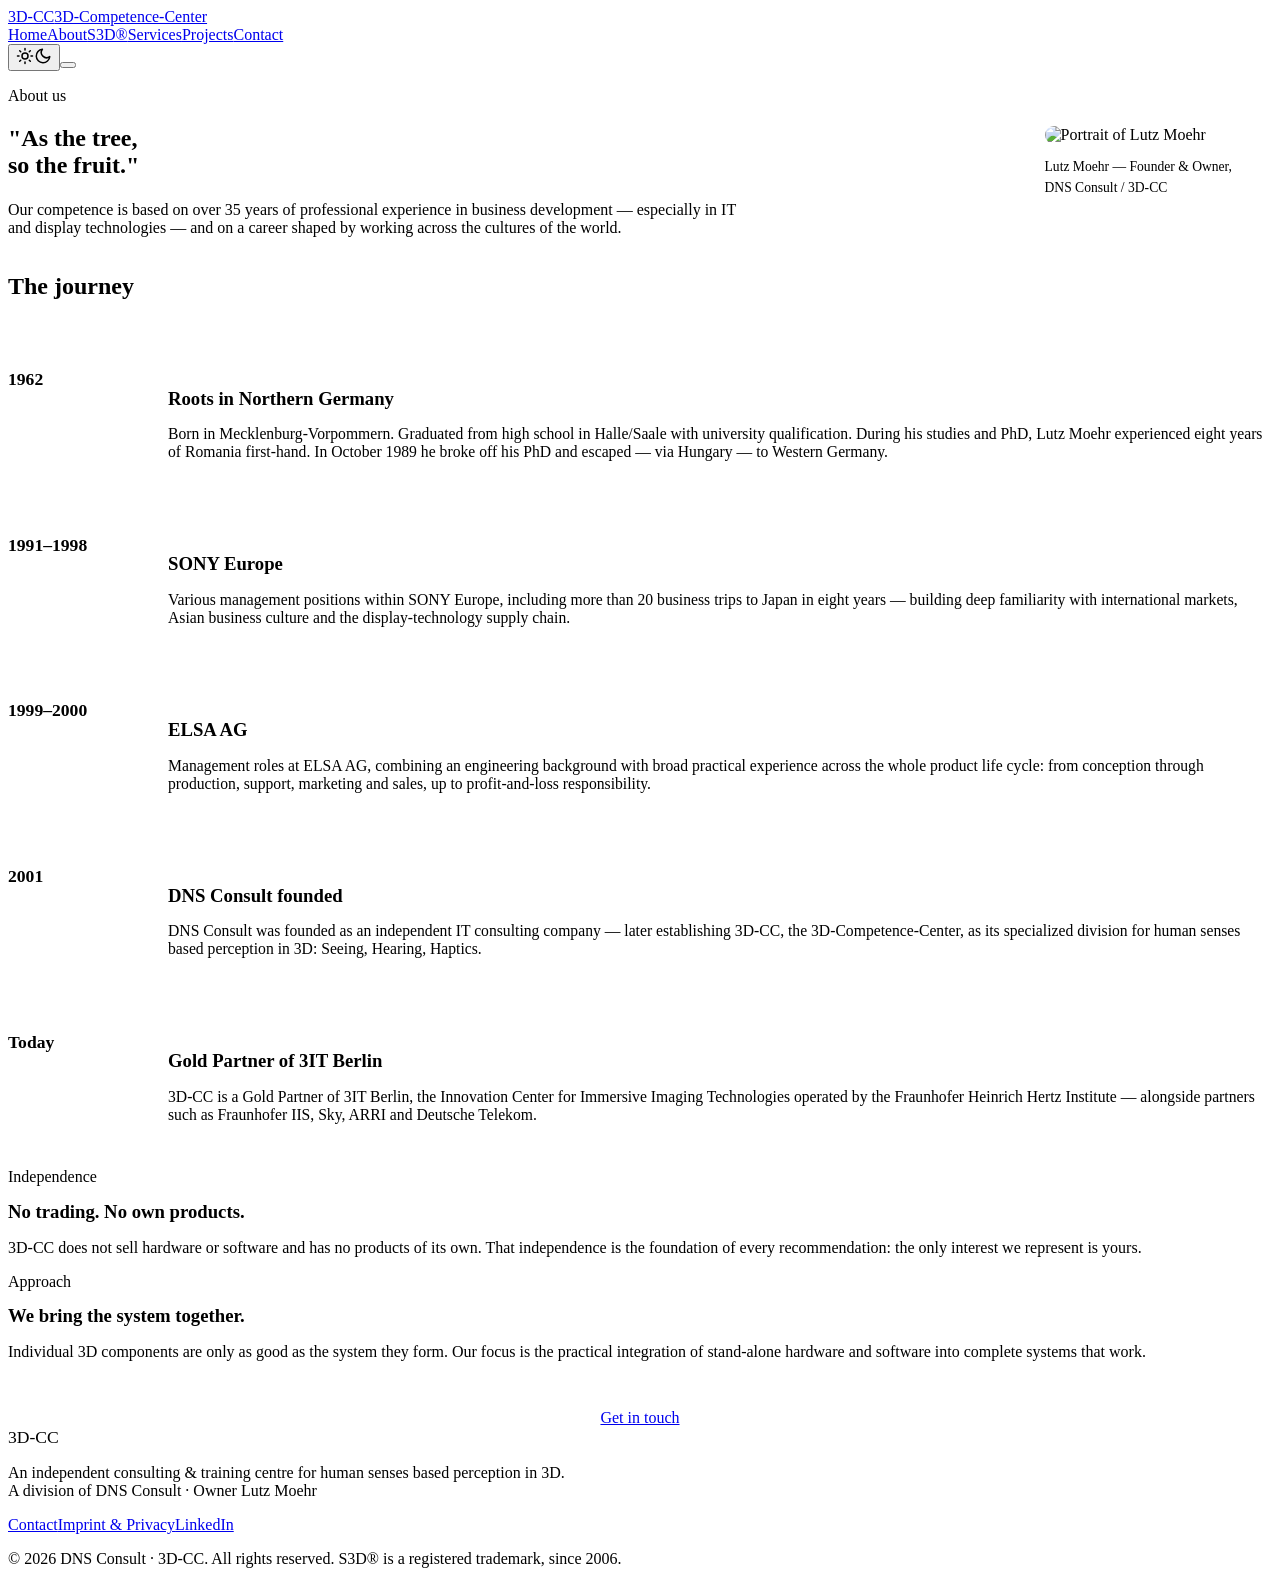
==== commit b80e1af3: ", since 2006" ====
--- a/docs/about/index.html
+++ b/docs/about/index.html
@@ -4,5 +4,5 @@
       var theme = stored || (window.matchMedia('(prefers-color-scheme: light)').matches ? 'light' : 'dark');
       document.documentElement.dataset.theme = theme;
     })();
-  </script><link rel="stylesheet" href="/_astro/Layout.C7JKl7kl.css"><style>.about-hero[data-astro-cid-ta2fbyqs]{grid-template-columns:1.6fr 1fr;align-items:center;gap:3rem;display:grid}.portrait[data-astro-cid-ta2fbyqs]{justify-self:end}.portrait[data-astro-cid-ta2fbyqs] img[data-astro-cid-ta2fbyqs]{border:1px solid var(--border);border-radius:14px;max-width:260px;height:auto}.portrait[data-astro-cid-ta2fbyqs] figcaption[data-astro-cid-ta2fbyqs]{color:var(--text-muted);margin-top:.8rem;font-size:.85rem;line-height:1.5}@media (width<=860px){.about-hero[data-astro-cid-ta2fbyqs]{grid-template-columns:1fr}.portrait[data-astro-cid-ta2fbyqs]{justify-self:start}.portrait[data-astro-cid-ta2fbyqs] img[data-astro-cid-ta2fbyqs]{max-width:200px}}.timeline[data-astro-cid-ta2fbyqs]{flex-direction:column;gap:0;display:flex}.tl-item[data-astro-cid-ta2fbyqs]{border-bottom:1px solid var(--border);grid-template-columns:8rem 1fr;gap:2rem;padding:1.8rem 0;display:grid}.tl-item[data-astro-cid-ta2fbyqs]:last-child{border-bottom:0}.tl-year[data-astro-cid-ta2fbyqs]{font-family:var(--font-head);color:var(--accent-bright);font-size:1.1rem;font-weight:700}.tl-body[data-astro-cid-ta2fbyqs] h3[data-astro-cid-ta2fbyqs]{margin-bottom:.4rem}.tl-body[data-astro-cid-ta2fbyqs] p[data-astro-cid-ta2fbyqs]{color:var(--text-muted);font-size:.98rem}@media (width<=720px){.tl-item[data-astro-cid-ta2fbyqs]{grid-template-columns:1fr;gap:.4rem}}
-</style></head><body data-astro-cid-ju4pidww><header class="site-header" data-astro-cid-ju4pidww><div class="container header-inner" data-astro-cid-ju4pidww><a href="/" class="brand" data-astro-cid-ju4pidww><span class="brand-mark" data-astro-cid-ju4pidww>3D-CC</span><span class="brand-sub" data-astro-cid-ju4pidww>3D-Competence-Center</span></a><div class="header-right" data-astro-cid-ju4pidww><nav class="main-nav" aria-label="Main" data-astro-cid-ju4pidww><a href="/" class data-astro-cid-ju4pidww>Home</a><a href="/about" class="active" data-astro-cid-ju4pidww>About</a><a href="/s3d" class data-astro-cid-ju4pidww>S3D®</a><a href="/services" class data-astro-cid-ju4pidww>Services</a><a href="/projects" class data-astro-cid-ju4pidww>Projects</a><a href="/contact" class data-astro-cid-ju4pidww>Contact</a></nav><button class="theme-toggle" id="themeToggle" aria-label="Switch between light and dark theme" title="Switch theme" data-astro-cid-ju4pidww><svg class="icon-sun" width="18" height="18" viewBox="0 0 24 24" fill="none" stroke="currentColor" stroke-width="2" stroke-linecap="round" data-astro-cid-ju4pidww><circle cx="12" cy="12" r="4" data-astro-cid-ju4pidww></circle><path d="M12 2v2M12 20v2M4.9 4.9l1.4 1.4M17.7 17.7l1.4 1.4M2 12h2M20 12h2M4.9 19.1l1.4-1.4M17.7 6.3l1.4-1.4" data-astro-cid-ju4pidww></path></svg><svg class="icon-moon" width="18" height="18" viewBox="0 0 24 24" fill="none" stroke="currentColor" stroke-width="2" stroke-linecap="round" stroke-linejoin="round" data-astro-cid-ju4pidww><path d="M21 12.8A9 9 0 1 1 11.2 3a7 7 0 0 0 9.8 9.8Z" data-astro-cid-ju4pidww></path></svg></button><button class="nav-toggle" aria-label="Toggle menu" onclick="document.body.classList.toggle('nav-open')" data-astro-cid-ju4pidww><span data-astro-cid-ju4pidww></span><span data-astro-cid-ju4pidww></span><span data-astro-cid-ju4pidww></span></button></div></div></header><main data-astro-cid-ju4pidww><section class="section" data-astro-cid-ta2fbyqs><div class="container about-hero" data-astro-cid-ta2fbyqs><div data-astro-cid-ta2fbyqs><p class="eyebrow" data-astro-cid-ta2fbyqs>About us</p><h1 data-astro-cid-ta2fbyqs>"As the tree,<br data-astro-cid-ta2fbyqs><span style="color:var(--accent-bright);" data-astro-cid-ta2fbyqs>so the fruit."</span></h1><p class="lead" style="margin-top:1.4rem;" data-astro-cid-ta2fbyqs>Our competence is based on over 35 years of professional experience in business development — especially in IT and display technologies — and on a career shaped by working across the cultures of the world.</p></div><figure class="portrait" data-astro-cid-ta2fbyqs><img src="/images/archive/lutz-moehr.jpg" alt="Portrait of Lutz Moehr" width="600" height="796" data-astro-cid-ta2fbyqs><figcaption data-astro-cid-ta2fbyqs>Lutz Moehr — Founder &amp; Owner,<br data-astro-cid-ta2fbyqs>DNS Consult / 3D-CC</figcaption></figure></div></section><section class="section-tight" style="background:var(--bg-2); border-top:1px solid var(--border); border-bottom:1px solid var(--border);" data-astro-cid-ta2fbyqs><div class="container" data-astro-cid-ta2fbyqs><h2 style="margin-bottom:2.5rem;" data-astro-cid-ta2fbyqs>The journey</h2><div class="timeline" data-astro-cid-ta2fbyqs><div class="tl-item" data-astro-cid-ta2fbyqs><div class="tl-year" data-astro-cid-ta2fbyqs>1962</div><div class="tl-body" data-astro-cid-ta2fbyqs><h3 data-astro-cid-ta2fbyqs>Roots in Northern Germany</h3><p data-astro-cid-ta2fbyqs>Born in Mecklenburg-Vorpommern. Graduated from high school in Halle/Saale with university qualification. During his studies and PhD, Lutz Moehr experienced eight years of Romania first-hand. In October 1989 he broke off his PhD and escaped — via Hungary — to Western Germany.</p></div></div><div class="tl-item" data-astro-cid-ta2fbyqs><div class="tl-year" data-astro-cid-ta2fbyqs>1991–1998</div><div class="tl-body" data-astro-cid-ta2fbyqs><h3 data-astro-cid-ta2fbyqs>SONY Europe</h3><p data-astro-cid-ta2fbyqs>Various management positions within SONY Europe, including more than 20 business trips to Japan in eight years — building deep familiarity with international markets, Asian business culture and the display-technology supply chain.</p></div></div><div class="tl-item" data-astro-cid-ta2fbyqs><div class="tl-year" data-astro-cid-ta2fbyqs>1999–2000</div><div class="tl-body" data-astro-cid-ta2fbyqs><h3 data-astro-cid-ta2fbyqs>ELSA AG</h3><p data-astro-cid-ta2fbyqs>Management roles at ELSA AG, combining an engineering background with broad practical experience across the whole product life cycle: from conception through production, support, marketing and sales, up to profit-and-loss responsibility.</p></div></div><div class="tl-item" data-astro-cid-ta2fbyqs><div class="tl-year" data-astro-cid-ta2fbyqs>2001</div><div class="tl-body" data-astro-cid-ta2fbyqs><h3 data-astro-cid-ta2fbyqs>DNS Consult founded</h3><p data-astro-cid-ta2fbyqs>DNS Consult was founded as an independent IT consulting company — later establishing 3D-CC, the 3D-Competence-Center, as its specialized division for human senses based perception in 3D: Seeing, Hearing, Haptics.</p></div></div><div class="tl-item" data-astro-cid-ta2fbyqs><div class="tl-year" data-astro-cid-ta2fbyqs>Today</div><div class="tl-body" data-astro-cid-ta2fbyqs><h3 data-astro-cid-ta2fbyqs>Gold Partner of 3IT Berlin</h3><p data-astro-cid-ta2fbyqs>3D-CC is a Gold Partner of 3IT Berlin, the Innovation Center for Immersive Imaging Technologies operated by the Fraunhofer Heinrich Hertz Institute — alongside partners such as Fraunhofer IIS, Sky, ARRI and Deutsche Telekom.</p></div></div></div></div></section><section class="section" data-astro-cid-ta2fbyqs><div class="container" data-astro-cid-ta2fbyqs><div class="grid-2" data-astro-cid-ta2fbyqs><div class="card" data-astro-cid-ta2fbyqs><span class="tag" data-astro-cid-ta2fbyqs>Independence</span><h3 style="margin:0.9rem 0 0.5rem;" data-astro-cid-ta2fbyqs>No trading. No own products.</h3><p style="color:var(--text-muted);" data-astro-cid-ta2fbyqs>3D-CC does not sell hardware or software and has no products of its own. That independence is the foundation of every recommendation: the only interest we represent is yours.</p></div><div class="card" data-astro-cid-ta2fbyqs><span class="tag" data-astro-cid-ta2fbyqs>Approach</span><h3 style="margin:0.9rem 0 0.5rem;" data-astro-cid-ta2fbyqs>We bring the system together.</h3><p style="color:var(--text-muted);" data-astro-cid-ta2fbyqs>Individual 3D components are only as good as the system they form. Our focus is the practical integration of stand-alone hardware and software into complete systems that work.</p></div></div><div style="text-align:center; margin-top:3rem;" data-astro-cid-ta2fbyqs><a href="/contact" class="btn btn-primary" data-astro-cid-ta2fbyqs>Get in touch</a></div></div></section></main><footer class="site-footer" data-astro-cid-ju4pidww><div class="container footer-inner" data-astro-cid-ju4pidww><div data-astro-cid-ju4pidww><div class="brand-mark" style="font-size:1.1rem;" data-astro-cid-ju4pidww>3D-CC</div><p class="footer-note" data-astro-cid-ju4pidww>An independent consulting &amp; training centre for human senses based perception in 3D.<br data-astro-cid-ju4pidww>A division of DNS Consult · Owner Lutz Moehr</p></div><div class="footer-links" data-astro-cid-ju4pidww><a href="/contact" data-astro-cid-ju4pidww>Contact</a><a href="/imprint" data-astro-cid-ju4pidww>Imprint &amp; Privacy</a><a href="https://www.linkedin.com/in/lutz-moehr-63a41b7" target="_blank" rel="noopener" data-astro-cid-ju4pidww>LinkedIn</a></div></div><div class="container" data-astro-cid-ju4pidww><p class="footer-copy" data-astro-cid-ju4pidww>© 2026 DNS Consult · 3D-CC. All rights reserved. S3D® is a registered trademark.</p></div></footer><script type="module">document.getElementById(`themeToggle`)?.addEventListener(`click`,()=>{let e=(document.documentElement.dataset.theme===`light`?`light`:`dark`)==`light`?`dark`:`light`;document.documentElement.dataset.theme=e,localStorage.setItem(`theme`,e),window.dispatchEvent(new CustomEvent(`themechange`,{detail:{theme:e}}))});</script></body></html>+  </script><link rel="stylesheet" href="/_astro/Layout.CjH9x0BP.css"><style>.about-hero[data-astro-cid-ta2fbyqs]{grid-template-columns:1.6fr 1fr;align-items:center;gap:3rem;display:grid}.portrait[data-astro-cid-ta2fbyqs]{justify-self:end}.portrait[data-astro-cid-ta2fbyqs] img[data-astro-cid-ta2fbyqs]{border:1px solid var(--border);border-radius:14px;max-width:260px;height:auto}.portrait[data-astro-cid-ta2fbyqs] figcaption[data-astro-cid-ta2fbyqs]{color:var(--text-muted);margin-top:.8rem;font-size:.85rem;line-height:1.5}@media (width<=860px){.about-hero[data-astro-cid-ta2fbyqs]{grid-template-columns:1fr}.portrait[data-astro-cid-ta2fbyqs]{justify-self:start}.portrait[data-astro-cid-ta2fbyqs] img[data-astro-cid-ta2fbyqs]{max-width:200px}}.timeline[data-astro-cid-ta2fbyqs]{flex-direction:column;gap:0;display:flex}.tl-item[data-astro-cid-ta2fbyqs]{border-bottom:1px solid var(--border);grid-template-columns:8rem 1fr;gap:2rem;padding:1.8rem 0;display:grid}.tl-item[data-astro-cid-ta2fbyqs]:last-child{border-bottom:0}.tl-year[data-astro-cid-ta2fbyqs]{font-family:var(--font-head);color:var(--accent-bright);font-size:1.1rem;font-weight:700}.tl-body[data-astro-cid-ta2fbyqs] h3[data-astro-cid-ta2fbyqs]{margin-bottom:.4rem}.tl-body[data-astro-cid-ta2fbyqs] p[data-astro-cid-ta2fbyqs]{color:var(--text-muted);font-size:.98rem}@media (width<=720px){.tl-item[data-astro-cid-ta2fbyqs]{grid-template-columns:1fr;gap:.4rem}}
+</style></head><body data-astro-cid-ju4pidww><header class="site-header" data-astro-cid-ju4pidww><div class="container header-inner" data-astro-cid-ju4pidww><a href="/" class="brand" data-astro-cid-ju4pidww><span class="brand-mark" data-astro-cid-ju4pidww>3D-CC</span><span class="brand-sub" data-astro-cid-ju4pidww>3D-Competence-Center</span></a><div class="header-right" data-astro-cid-ju4pidww><nav class="main-nav" aria-label="Main" data-astro-cid-ju4pidww><a href="/" class data-astro-cid-ju4pidww>Home</a><a href="/about" class="active" data-astro-cid-ju4pidww>About</a><a href="/s3d" class data-astro-cid-ju4pidww>S3D®</a><a href="/services" class data-astro-cid-ju4pidww>Services</a><a href="/projects" class data-astro-cid-ju4pidww>Projects</a><a href="/contact" class data-astro-cid-ju4pidww>Contact</a></nav><button class="theme-toggle" id="themeToggle" aria-label="Switch between light and dark theme" title="Switch theme" data-astro-cid-ju4pidww><svg class="icon-sun" width="18" height="18" viewBox="0 0 24 24" fill="none" stroke="currentColor" stroke-width="2" stroke-linecap="round" data-astro-cid-ju4pidww><circle cx="12" cy="12" r="4" data-astro-cid-ju4pidww></circle><path d="M12 2v2M12 20v2M4.9 4.9l1.4 1.4M17.7 17.7l1.4 1.4M2 12h2M20 12h2M4.9 19.1l1.4-1.4M17.7 6.3l1.4-1.4" data-astro-cid-ju4pidww></path></svg><svg class="icon-moon" width="18" height="18" viewBox="0 0 24 24" fill="none" stroke="currentColor" stroke-width="2" stroke-linecap="round" stroke-linejoin="round" data-astro-cid-ju4pidww><path d="M21 12.8A9 9 0 1 1 11.2 3a7 7 0 0 0 9.8 9.8Z" data-astro-cid-ju4pidww></path></svg></button><button class="nav-toggle" aria-label="Toggle menu" onclick="document.body.classList.toggle('nav-open')" data-astro-cid-ju4pidww><span data-astro-cid-ju4pidww></span><span data-astro-cid-ju4pidww></span><span data-astro-cid-ju4pidww></span></button></div></div></header><main data-astro-cid-ju4pidww><section class="section" data-astro-cid-ta2fbyqs><div class="container about-hero" data-astro-cid-ta2fbyqs><div data-astro-cid-ta2fbyqs><p class="eyebrow" data-astro-cid-ta2fbyqs>About us</p><h1 data-astro-cid-ta2fbyqs>"As the tree,<br data-astro-cid-ta2fbyqs><span style="color:var(--accent-bright);" data-astro-cid-ta2fbyqs>so the fruit."</span></h1><p class="lead" style="margin-top:1.4rem;" data-astro-cid-ta2fbyqs>Our competence is based on over 35 years of professional experience in business development — especially in IT and display technologies — and on a career shaped by working across the cultures of the world.</p></div><figure class="portrait" data-astro-cid-ta2fbyqs><img src="/images/archive/lutz-moehr.jpg" alt="Portrait of Lutz Moehr" width="600" height="796" data-astro-cid-ta2fbyqs><figcaption data-astro-cid-ta2fbyqs>Lutz Moehr — Founder &amp; Owner,<br data-astro-cid-ta2fbyqs>DNS Consult / 3D-CC</figcaption></figure></div></section><section class="section-tight" style="background:var(--bg-2); border-top:1px solid var(--border); border-bottom:1px solid var(--border);" data-astro-cid-ta2fbyqs><div class="container" data-astro-cid-ta2fbyqs><h2 style="margin-bottom:2.5rem;" data-astro-cid-ta2fbyqs>The journey</h2><div class="timeline" data-astro-cid-ta2fbyqs><div class="tl-item" data-astro-cid-ta2fbyqs><div class="tl-year" data-astro-cid-ta2fbyqs>1962</div><div class="tl-body" data-astro-cid-ta2fbyqs><h3 data-astro-cid-ta2fbyqs>Roots in Northern Germany</h3><p data-astro-cid-ta2fbyqs>Born in Mecklenburg-Vorpommern. Graduated from high school in Halle/Saale with university qualification. During his studies and PhD, Lutz Moehr experienced eight years of Romania first-hand. In October 1989 he broke off his PhD and escaped — via Hungary — to Western Germany.</p></div></div><div class="tl-item" data-astro-cid-ta2fbyqs><div class="tl-year" data-astro-cid-ta2fbyqs>1991–1998</div><div class="tl-body" data-astro-cid-ta2fbyqs><h3 data-astro-cid-ta2fbyqs>SONY Europe</h3><p data-astro-cid-ta2fbyqs>Various management positions within SONY Europe, including more than 20 business trips to Japan in eight years — building deep familiarity with international markets, Asian business culture and the display-technology supply chain.</p></div></div><div class="tl-item" data-astro-cid-ta2fbyqs><div class="tl-year" data-astro-cid-ta2fbyqs>1999–2000</div><div class="tl-body" data-astro-cid-ta2fbyqs><h3 data-astro-cid-ta2fbyqs>ELSA AG</h3><p data-astro-cid-ta2fbyqs>Management roles at ELSA AG, combining an engineering background with broad practical experience across the whole product life cycle: from conception through production, support, marketing and sales, up to profit-and-loss responsibility.</p></div></div><div class="tl-item" data-astro-cid-ta2fbyqs><div class="tl-year" data-astro-cid-ta2fbyqs>2001</div><div class="tl-body" data-astro-cid-ta2fbyqs><h3 data-astro-cid-ta2fbyqs>DNS Consult founded</h3><p data-astro-cid-ta2fbyqs>DNS Consult was founded as an independent IT consulting company — later establishing 3D-CC, the 3D-Competence-Center, as its specialized division for human senses based perception in 3D: Seeing, Hearing, Haptics.</p></div></div><div class="tl-item" data-astro-cid-ta2fbyqs><div class="tl-year" data-astro-cid-ta2fbyqs>Today</div><div class="tl-body" data-astro-cid-ta2fbyqs><h3 data-astro-cid-ta2fbyqs>Gold Partner of 3IT Berlin</h3><p data-astro-cid-ta2fbyqs>3D-CC is a Gold Partner of 3IT Berlin, the Innovation Center for Immersive Imaging Technologies operated by the Fraunhofer Heinrich Hertz Institute — alongside partners such as Fraunhofer IIS, Sky, ARRI and Deutsche Telekom.</p></div></div></div></div></section><section class="section" data-astro-cid-ta2fbyqs><div class="container" data-astro-cid-ta2fbyqs><div class="grid-2" data-astro-cid-ta2fbyqs><div class="card" data-astro-cid-ta2fbyqs><span class="tag" data-astro-cid-ta2fbyqs>Independence</span><h3 style="margin:0.9rem 0 0.5rem;" data-astro-cid-ta2fbyqs>No trading. No own products.</h3><p style="color:var(--text-muted);" data-astro-cid-ta2fbyqs>3D-CC does not sell hardware or software and has no products of its own. That independence is the foundation of every recommendation: the only interest we represent is yours.</p></div><div class="card" data-astro-cid-ta2fbyqs><span class="tag" data-astro-cid-ta2fbyqs>Approach</span><h3 style="margin:0.9rem 0 0.5rem;" data-astro-cid-ta2fbyqs>We bring the system together.</h3><p style="color:var(--text-muted);" data-astro-cid-ta2fbyqs>Individual 3D components are only as good as the system they form. Our focus is the practical integration of stand-alone hardware and software into complete systems that work.</p></div></div><div style="text-align:center; margin-top:3rem;" data-astro-cid-ta2fbyqs><a href="/contact" class="btn btn-primary" data-astro-cid-ta2fbyqs>Get in touch</a></div></div></section></main><footer class="site-footer" data-astro-cid-ju4pidww><div class="container footer-inner" data-astro-cid-ju4pidww><div data-astro-cid-ju4pidww><div class="brand-mark" style="font-size:1.1rem;" data-astro-cid-ju4pidww>3D-CC</div><p class="footer-note" data-astro-cid-ju4pidww>An independent consulting &amp; training centre for human senses based perception in 3D.<br data-astro-cid-ju4pidww>A division of DNS Consult · Owner Lutz Moehr</p></div><div class="footer-links" data-astro-cid-ju4pidww><a href="/contact" data-astro-cid-ju4pidww>Contact</a><a href="/imprint" data-astro-cid-ju4pidww>Imprint &amp; Privacy</a><a href="https://www.linkedin.com/in/lutz-moehr-63a41b7" target="_blank" rel="noopener" data-astro-cid-ju4pidww>LinkedIn</a></div></div><div class="container" data-astro-cid-ju4pidww><p class="footer-copy" data-astro-cid-ju4pidww>© 2026 DNS Consult · 3D-CC. All rights reserved. S3D® is a registered trademark, since 2006.</p></div></footer><script type="module">document.getElementById(`themeToggle`)?.addEventListener(`click`,()=>{let e=(document.documentElement.dataset.theme===`light`?`light`:`dark`)==`light`?`dark`:`light`;document.documentElement.dataset.theme=e,localStorage.setItem(`theme`,e),window.dispatchEvent(new CustomEvent(`themechange`,{detail:{theme:e}}))});</script></body></html>
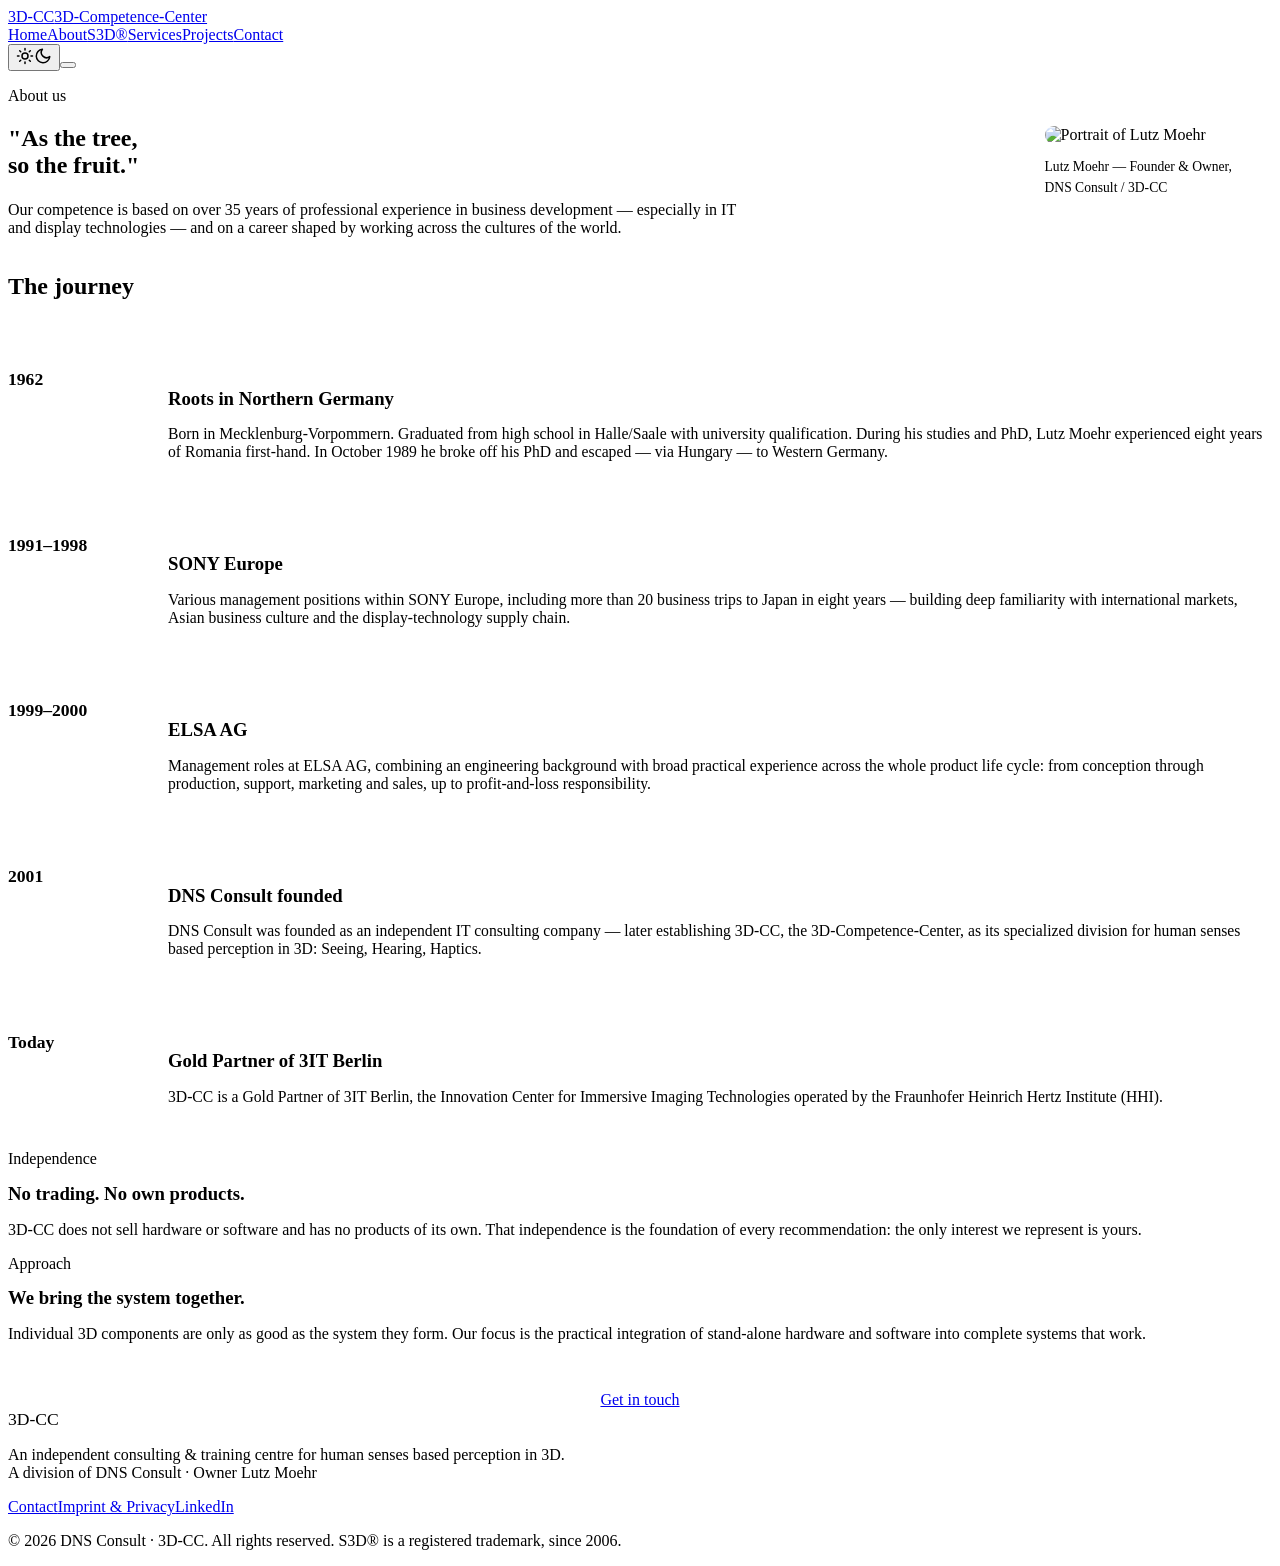
==== commit b215d33f: "Aenderungen von Lutz zurueckportiert, vier Stellen angeglichen, Schriftlizenzen beigelegt" ====
--- a/docs/about/index.html
+++ b/docs/about/index.html
@@ -5,4 +5,4 @@
       document.documentElement.dataset.theme = theme;
     })();
   </script><link rel="stylesheet" href="/_astro/Layout.CjH9x0BP.css"><style>.about-hero[data-astro-cid-ta2fbyqs]{grid-template-columns:1.6fr 1fr;align-items:center;gap:3rem;display:grid}.portrait[data-astro-cid-ta2fbyqs]{justify-self:end}.portrait[data-astro-cid-ta2fbyqs] img[data-astro-cid-ta2fbyqs]{border:1px solid var(--border);border-radius:14px;max-width:260px;height:auto}.portrait[data-astro-cid-ta2fbyqs] figcaption[data-astro-cid-ta2fbyqs]{color:var(--text-muted);margin-top:.8rem;font-size:.85rem;line-height:1.5}@media (width<=860px){.about-hero[data-astro-cid-ta2fbyqs]{grid-template-columns:1fr}.portrait[data-astro-cid-ta2fbyqs]{justify-self:start}.portrait[data-astro-cid-ta2fbyqs] img[data-astro-cid-ta2fbyqs]{max-width:200px}}.timeline[data-astro-cid-ta2fbyqs]{flex-direction:column;gap:0;display:flex}.tl-item[data-astro-cid-ta2fbyqs]{border-bottom:1px solid var(--border);grid-template-columns:8rem 1fr;gap:2rem;padding:1.8rem 0;display:grid}.tl-item[data-astro-cid-ta2fbyqs]:last-child{border-bottom:0}.tl-year[data-astro-cid-ta2fbyqs]{font-family:var(--font-head);color:var(--accent-bright);font-size:1.1rem;font-weight:700}.tl-body[data-astro-cid-ta2fbyqs] h3[data-astro-cid-ta2fbyqs]{margin-bottom:.4rem}.tl-body[data-astro-cid-ta2fbyqs] p[data-astro-cid-ta2fbyqs]{color:var(--text-muted);font-size:.98rem}@media (width<=720px){.tl-item[data-astro-cid-ta2fbyqs]{grid-template-columns:1fr;gap:.4rem}}
-</style></head><body data-astro-cid-ju4pidww><header class="site-header" data-astro-cid-ju4pidww><div class="container header-inner" data-astro-cid-ju4pidww><a href="/" class="brand" data-astro-cid-ju4pidww><span class="brand-mark" data-astro-cid-ju4pidww>3D-CC</span><span class="brand-sub" data-astro-cid-ju4pidww>3D-Competence-Center</span></a><div class="header-right" data-astro-cid-ju4pidww><nav class="main-nav" aria-label="Main" data-astro-cid-ju4pidww><a href="/" class data-astro-cid-ju4pidww>Home</a><a href="/about" class="active" data-astro-cid-ju4pidww>About</a><a href="/s3d" class data-astro-cid-ju4pidww>S3D®</a><a href="/services" class data-astro-cid-ju4pidww>Services</a><a href="/projects" class data-astro-cid-ju4pidww>Projects</a><a href="/contact" class data-astro-cid-ju4pidww>Contact</a></nav><button class="theme-toggle" id="themeToggle" aria-label="Switch between light and dark theme" title="Switch theme" data-astro-cid-ju4pidww><svg class="icon-sun" width="18" height="18" viewBox="0 0 24 24" fill="none" stroke="currentColor" stroke-width="2" stroke-linecap="round" data-astro-cid-ju4pidww><circle cx="12" cy="12" r="4" data-astro-cid-ju4pidww></circle><path d="M12 2v2M12 20v2M4.9 4.9l1.4 1.4M17.7 17.7l1.4 1.4M2 12h2M20 12h2M4.9 19.1l1.4-1.4M17.7 6.3l1.4-1.4" data-astro-cid-ju4pidww></path></svg><svg class="icon-moon" width="18" height="18" viewBox="0 0 24 24" fill="none" stroke="currentColor" stroke-width="2" stroke-linecap="round" stroke-linejoin="round" data-astro-cid-ju4pidww><path d="M21 12.8A9 9 0 1 1 11.2 3a7 7 0 0 0 9.8 9.8Z" data-astro-cid-ju4pidww></path></svg></button><button class="nav-toggle" aria-label="Toggle menu" onclick="document.body.classList.toggle('nav-open')" data-astro-cid-ju4pidww><span data-astro-cid-ju4pidww></span><span data-astro-cid-ju4pidww></span><span data-astro-cid-ju4pidww></span></button></div></div></header><main data-astro-cid-ju4pidww><section class="section" data-astro-cid-ta2fbyqs><div class="container about-hero" data-astro-cid-ta2fbyqs><div data-astro-cid-ta2fbyqs><p class="eyebrow" data-astro-cid-ta2fbyqs>About us</p><h1 data-astro-cid-ta2fbyqs>"As the tree,<br data-astro-cid-ta2fbyqs><span style="color:var(--accent-bright);" data-astro-cid-ta2fbyqs>so the fruit."</span></h1><p class="lead" style="margin-top:1.4rem;" data-astro-cid-ta2fbyqs>Our competence is based on over 35 years of professional experience in business development — especially in IT and display technologies — and on a career shaped by working across the cultures of the world.</p></div><figure class="portrait" data-astro-cid-ta2fbyqs><img src="/images/archive/lutz-moehr.jpg" alt="Portrait of Lutz Moehr" width="600" height="796" data-astro-cid-ta2fbyqs><figcaption data-astro-cid-ta2fbyqs>Lutz Moehr — Founder &amp; Owner,<br data-astro-cid-ta2fbyqs>DNS Consult / 3D-CC</figcaption></figure></div></section><section class="section-tight" style="background:var(--bg-2); border-top:1px solid var(--border); border-bottom:1px solid var(--border);" data-astro-cid-ta2fbyqs><div class="container" data-astro-cid-ta2fbyqs><h2 style="margin-bottom:2.5rem;" data-astro-cid-ta2fbyqs>The journey</h2><div class="timeline" data-astro-cid-ta2fbyqs><div class="tl-item" data-astro-cid-ta2fbyqs><div class="tl-year" data-astro-cid-ta2fbyqs>1962</div><div class="tl-body" data-astro-cid-ta2fbyqs><h3 data-astro-cid-ta2fbyqs>Roots in Northern Germany</h3><p data-astro-cid-ta2fbyqs>Born in Mecklenburg-Vorpommern. Graduated from high school in Halle/Saale with university qualification. During his studies and PhD, Lutz Moehr experienced eight years of Romania first-hand. In October 1989 he broke off his PhD and escaped — via Hungary — to Western Germany.</p></div></div><div class="tl-item" data-astro-cid-ta2fbyqs><div class="tl-year" data-astro-cid-ta2fbyqs>1991–1998</div><div class="tl-body" data-astro-cid-ta2fbyqs><h3 data-astro-cid-ta2fbyqs>SONY Europe</h3><p data-astro-cid-ta2fbyqs>Various management positions within SONY Europe, including more than 20 business trips to Japan in eight years — building deep familiarity with international markets, Asian business culture and the display-technology supply chain.</p></div></div><div class="tl-item" data-astro-cid-ta2fbyqs><div class="tl-year" data-astro-cid-ta2fbyqs>1999–2000</div><div class="tl-body" data-astro-cid-ta2fbyqs><h3 data-astro-cid-ta2fbyqs>ELSA AG</h3><p data-astro-cid-ta2fbyqs>Management roles at ELSA AG, combining an engineering background with broad practical experience across the whole product life cycle: from conception through production, support, marketing and sales, up to profit-and-loss responsibility.</p></div></div><div class="tl-item" data-astro-cid-ta2fbyqs><div class="tl-year" data-astro-cid-ta2fbyqs>2001</div><div class="tl-body" data-astro-cid-ta2fbyqs><h3 data-astro-cid-ta2fbyqs>DNS Consult founded</h3><p data-astro-cid-ta2fbyqs>DNS Consult was founded as an independent IT consulting company — later establishing 3D-CC, the 3D-Competence-Center, as its specialized division for human senses based perception in 3D: Seeing, Hearing, Haptics.</p></div></div><div class="tl-item" data-astro-cid-ta2fbyqs><div class="tl-year" data-astro-cid-ta2fbyqs>Today</div><div class="tl-body" data-astro-cid-ta2fbyqs><h3 data-astro-cid-ta2fbyqs>Gold Partner of 3IT Berlin</h3><p data-astro-cid-ta2fbyqs>3D-CC is a Gold Partner of 3IT Berlin, the Innovation Center for Immersive Imaging Technologies operated by the Fraunhofer Heinrich Hertz Institute — alongside partners such as Fraunhofer IIS, Sky, ARRI and Deutsche Telekom.</p></div></div></div></div></section><section class="section" data-astro-cid-ta2fbyqs><div class="container" data-astro-cid-ta2fbyqs><div class="grid-2" data-astro-cid-ta2fbyqs><div class="card" data-astro-cid-ta2fbyqs><span class="tag" data-astro-cid-ta2fbyqs>Independence</span><h3 style="margin:0.9rem 0 0.5rem;" data-astro-cid-ta2fbyqs>No trading. No own products.</h3><p style="color:var(--text-muted);" data-astro-cid-ta2fbyqs>3D-CC does not sell hardware or software and has no products of its own. That independence is the foundation of every recommendation: the only interest we represent is yours.</p></div><div class="card" data-astro-cid-ta2fbyqs><span class="tag" data-astro-cid-ta2fbyqs>Approach</span><h3 style="margin:0.9rem 0 0.5rem;" data-astro-cid-ta2fbyqs>We bring the system together.</h3><p style="color:var(--text-muted);" data-astro-cid-ta2fbyqs>Individual 3D components are only as good as the system they form. Our focus is the practical integration of stand-alone hardware and software into complete systems that work.</p></div></div><div style="text-align:center; margin-top:3rem;" data-astro-cid-ta2fbyqs><a href="/contact" class="btn btn-primary" data-astro-cid-ta2fbyqs>Get in touch</a></div></div></section></main><footer class="site-footer" data-astro-cid-ju4pidww><div class="container footer-inner" data-astro-cid-ju4pidww><div data-astro-cid-ju4pidww><div class="brand-mark" style="font-size:1.1rem;" data-astro-cid-ju4pidww>3D-CC</div><p class="footer-note" data-astro-cid-ju4pidww>An independent consulting &amp; training centre for human senses based perception in 3D.<br data-astro-cid-ju4pidww>A division of DNS Consult · Owner Lutz Moehr</p></div><div class="footer-links" data-astro-cid-ju4pidww><a href="/contact" data-astro-cid-ju4pidww>Contact</a><a href="/imprint" data-astro-cid-ju4pidww>Imprint &amp; Privacy</a><a href="https://www.linkedin.com/in/lutz-moehr-63a41b7" target="_blank" rel="noopener" data-astro-cid-ju4pidww>LinkedIn</a></div></div><div class="container" data-astro-cid-ju4pidww><p class="footer-copy" data-astro-cid-ju4pidww>© 2026 DNS Consult · 3D-CC. All rights reserved. S3D® is a registered trademark, since 2006.</p></div></footer><script type="module">document.getElementById(`themeToggle`)?.addEventListener(`click`,()=>{let e=(document.documentElement.dataset.theme===`light`?`light`:`dark`)==`light`?`dark`:`light`;document.documentElement.dataset.theme=e,localStorage.setItem(`theme`,e),window.dispatchEvent(new CustomEvent(`themechange`,{detail:{theme:e}}))});</script></body></html>
+</style></head><body data-astro-cid-ju4pidww><header class="site-header" data-astro-cid-ju4pidww><div class="container header-inner" data-astro-cid-ju4pidww><a href="/" class="brand" data-astro-cid-ju4pidww><span class="brand-mark" data-astro-cid-ju4pidww>3D-CC</span><span class="brand-sub" data-astro-cid-ju4pidww>3D-Competence-Center</span></a><div class="header-right" data-astro-cid-ju4pidww><nav class="main-nav" aria-label="Main" data-astro-cid-ju4pidww><a href="/" class data-astro-cid-ju4pidww>Home</a><a href="/about" class="active" data-astro-cid-ju4pidww>About</a><a href="/s3d" class data-astro-cid-ju4pidww>S3D®</a><a href="/services" class data-astro-cid-ju4pidww>Services</a><a href="/projects" class data-astro-cid-ju4pidww>Projects</a><a href="/contact" class data-astro-cid-ju4pidww>Contact</a></nav><button class="theme-toggle" id="themeToggle" aria-label="Switch between light and dark theme" title="Switch theme" data-astro-cid-ju4pidww><svg class="icon-sun" width="18" height="18" viewBox="0 0 24 24" fill="none" stroke="currentColor" stroke-width="2" stroke-linecap="round" data-astro-cid-ju4pidww><circle cx="12" cy="12" r="4" data-astro-cid-ju4pidww></circle><path d="M12 2v2M12 20v2M4.9 4.9l1.4 1.4M17.7 17.7l1.4 1.4M2 12h2M20 12h2M4.9 19.1l1.4-1.4M17.7 6.3l1.4-1.4" data-astro-cid-ju4pidww></path></svg><svg class="icon-moon" width="18" height="18" viewBox="0 0 24 24" fill="none" stroke="currentColor" stroke-width="2" stroke-linecap="round" stroke-linejoin="round" data-astro-cid-ju4pidww><path d="M21 12.8A9 9 0 1 1 11.2 3a7 7 0 0 0 9.8 9.8Z" data-astro-cid-ju4pidww></path></svg></button><button class="nav-toggle" aria-label="Toggle menu" onclick="document.body.classList.toggle('nav-open')" data-astro-cid-ju4pidww><span data-astro-cid-ju4pidww></span><span data-astro-cid-ju4pidww></span><span data-astro-cid-ju4pidww></span></button></div></div></header><main data-astro-cid-ju4pidww><section class="section" data-astro-cid-ta2fbyqs><div class="container about-hero" data-astro-cid-ta2fbyqs><div data-astro-cid-ta2fbyqs><p class="eyebrow" data-astro-cid-ta2fbyqs>About us</p><h1 data-astro-cid-ta2fbyqs>"As the tree,<br data-astro-cid-ta2fbyqs><span style="color:var(--accent-bright);" data-astro-cid-ta2fbyqs>so the fruit."</span></h1><p class="lead" style="margin-top:1.4rem;" data-astro-cid-ta2fbyqs>Our competence is based on over 35 years of professional experience in business development — especially in IT and display technologies — and on a career shaped by working across the cultures of the world.</p></div><figure class="portrait" data-astro-cid-ta2fbyqs><img src="/images/archive/lutz-moehr.jpg" alt="Portrait of Lutz Moehr" width="600" height="796" data-astro-cid-ta2fbyqs><figcaption data-astro-cid-ta2fbyqs>Lutz Moehr — Founder &amp; Owner,<br data-astro-cid-ta2fbyqs>DNS Consult / 3D-CC</figcaption></figure></div></section><section class="section-tight" style="background:var(--bg-2); border-top:1px solid var(--border); border-bottom:1px solid var(--border);" data-astro-cid-ta2fbyqs><div class="container" data-astro-cid-ta2fbyqs><h2 style="margin-bottom:2.5rem;" data-astro-cid-ta2fbyqs>The journey</h2><div class="timeline" data-astro-cid-ta2fbyqs><div class="tl-item" data-astro-cid-ta2fbyqs><div class="tl-year" data-astro-cid-ta2fbyqs>1962</div><div class="tl-body" data-astro-cid-ta2fbyqs><h3 data-astro-cid-ta2fbyqs>Roots in Northern Germany</h3><p data-astro-cid-ta2fbyqs>Born in Mecklenburg-Vorpommern. Graduated from high school in Halle/Saale with university qualification. During his studies and PhD, Lutz Moehr experienced eight years of Romania first-hand. In October 1989 he broke off his PhD and escaped — via Hungary — to Western Germany.</p></div></div><div class="tl-item" data-astro-cid-ta2fbyqs><div class="tl-year" data-astro-cid-ta2fbyqs>1991–1998</div><div class="tl-body" data-astro-cid-ta2fbyqs><h3 data-astro-cid-ta2fbyqs>SONY Europe</h3><p data-astro-cid-ta2fbyqs>Various management positions within SONY Europe, including more than 20 business trips to Japan in eight years — building deep familiarity with international markets, Asian business culture and the display-technology supply chain.</p></div></div><div class="tl-item" data-astro-cid-ta2fbyqs><div class="tl-year" data-astro-cid-ta2fbyqs>1999–2000</div><div class="tl-body" data-astro-cid-ta2fbyqs><h3 data-astro-cid-ta2fbyqs>ELSA AG</h3><p data-astro-cid-ta2fbyqs>Management roles at ELSA AG, combining an engineering background with broad practical experience across the whole product life cycle: from conception through production, support, marketing and sales, up to profit-and-loss responsibility.</p></div></div><div class="tl-item" data-astro-cid-ta2fbyqs><div class="tl-year" data-astro-cid-ta2fbyqs>2001</div><div class="tl-body" data-astro-cid-ta2fbyqs><h3 data-astro-cid-ta2fbyqs>DNS Consult founded</h3><p data-astro-cid-ta2fbyqs>DNS Consult was founded as an independent IT consulting company — later establishing 3D-CC, the 3D-Competence-Center, as its specialized division for human senses based perception in 3D: Seeing, Hearing, Haptics.</p></div></div><div class="tl-item" data-astro-cid-ta2fbyqs><div class="tl-year" data-astro-cid-ta2fbyqs>Today</div><div class="tl-body" data-astro-cid-ta2fbyqs><h3 data-astro-cid-ta2fbyqs>Gold Partner of 3IT Berlin</h3><p data-astro-cid-ta2fbyqs>3D-CC is a Gold Partner of 3IT Berlin, the Innovation Center for Immersive Imaging Technologies operated by the Fraunhofer Heinrich Hertz Institute (HHI).</p></div></div></div></div></section><section class="section" data-astro-cid-ta2fbyqs><div class="container" data-astro-cid-ta2fbyqs><div class="grid-2" data-astro-cid-ta2fbyqs><div class="card" data-astro-cid-ta2fbyqs><span class="tag" data-astro-cid-ta2fbyqs>Independence</span><h3 style="margin:0.9rem 0 0.5rem;" data-astro-cid-ta2fbyqs>No trading. No own products.</h3><p style="color:var(--text-muted);" data-astro-cid-ta2fbyqs>3D-CC does not sell hardware or software and has no products of its own. That independence is the foundation of every recommendation: the only interest we represent is yours.</p></div><div class="card" data-astro-cid-ta2fbyqs><span class="tag" data-astro-cid-ta2fbyqs>Approach</span><h3 style="margin:0.9rem 0 0.5rem;" data-astro-cid-ta2fbyqs>We bring the system together.</h3><p style="color:var(--text-muted);" data-astro-cid-ta2fbyqs>Individual 3D components are only as good as the system they form. Our focus is the practical integration of stand-alone hardware and software into complete systems that work.</p></div></div><div style="text-align:center; margin-top:3rem;" data-astro-cid-ta2fbyqs><a href="/contact" class="btn btn-primary" data-astro-cid-ta2fbyqs>Get in touch</a></div></div></section></main><footer class="site-footer" data-astro-cid-ju4pidww><div class="container footer-inner" data-astro-cid-ju4pidww><div data-astro-cid-ju4pidww><div class="brand-mark" style="font-size:1.1rem;" data-astro-cid-ju4pidww>3D-CC</div><p class="footer-note" data-astro-cid-ju4pidww>An independent consulting &amp; training centre for human senses based perception in 3D.<br data-astro-cid-ju4pidww>A division of DNS Consult · Owner Lutz Moehr</p></div><div class="footer-links" data-astro-cid-ju4pidww><a href="/contact" data-astro-cid-ju4pidww>Contact</a><a href="/imprint" data-astro-cid-ju4pidww>Imprint &amp; Privacy</a><a href="https://www.linkedin.com/in/lutz-moehr-63a41b7" target="_blank" rel="noopener" data-astro-cid-ju4pidww>LinkedIn</a></div></div><div class="container" data-astro-cid-ju4pidww><p class="footer-copy" data-astro-cid-ju4pidww>© 2026 DNS Consult · 3D-CC. All rights reserved. S3D® is a registered trademark, since 2006.</p></div></footer><script type="module">document.getElementById(`themeToggle`)?.addEventListener(`click`,()=>{let e=(document.documentElement.dataset.theme===`light`?`light`:`dark`)==`light`?`dark`:`light`;document.documentElement.dataset.theme=e,localStorage.setItem(`theme`,e),window.dispatchEvent(new CustomEvent(`themechange`,{detail:{theme:e}}))});</script></body></html>
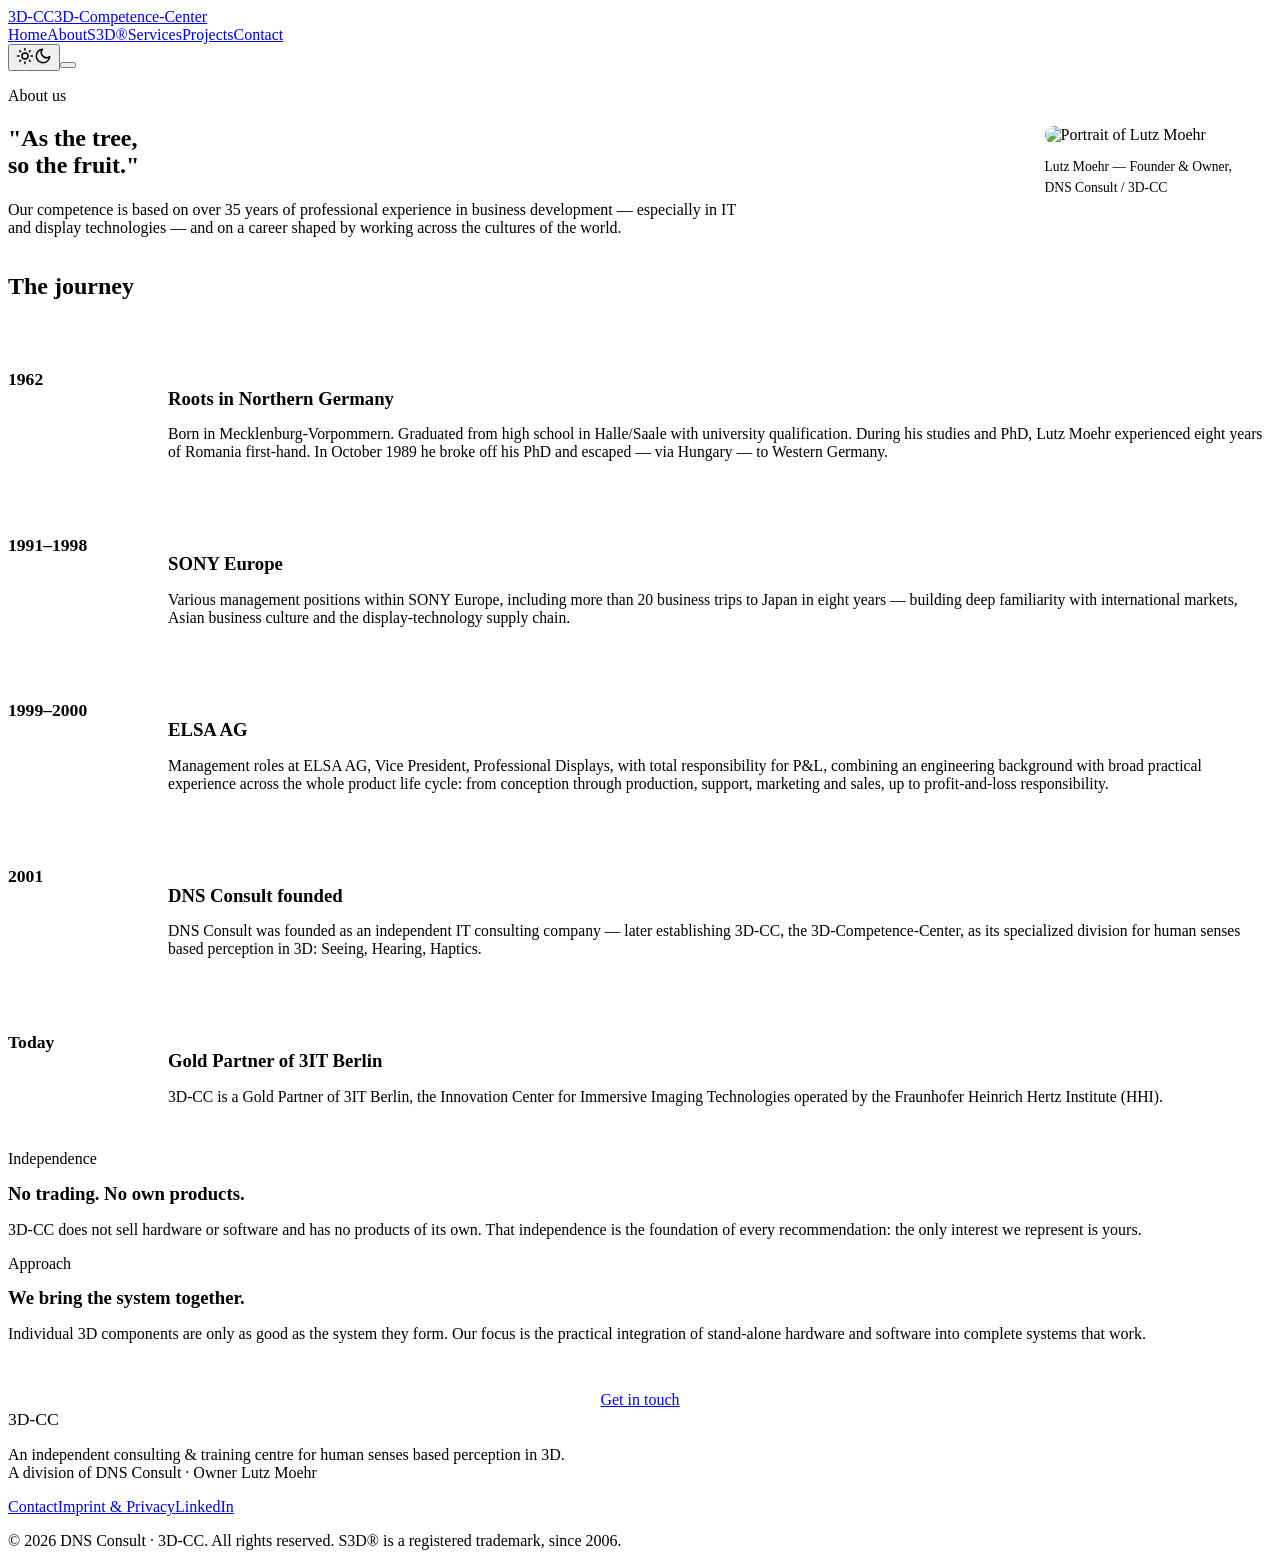
==== commit 81b22cbd: "ELSA AG, Vice President, Professional Displays... ergänzt..."Vice President, Professional Displays, " ====
--- a/docs/about/index.html
+++ b/docs/about/index.html
@@ -5,4 +5,4 @@
       document.documentElement.dataset.theme = theme;
     })();
   </script><link rel="stylesheet" href="/_astro/Layout.CjH9x0BP.css"><style>.about-hero[data-astro-cid-ta2fbyqs]{grid-template-columns:1.6fr 1fr;align-items:center;gap:3rem;display:grid}.portrait[data-astro-cid-ta2fbyqs]{justify-self:end}.portrait[data-astro-cid-ta2fbyqs] img[data-astro-cid-ta2fbyqs]{border:1px solid var(--border);border-radius:14px;max-width:260px;height:auto}.portrait[data-astro-cid-ta2fbyqs] figcaption[data-astro-cid-ta2fbyqs]{color:var(--text-muted);margin-top:.8rem;font-size:.85rem;line-height:1.5}@media (width<=860px){.about-hero[data-astro-cid-ta2fbyqs]{grid-template-columns:1fr}.portrait[data-astro-cid-ta2fbyqs]{justify-self:start}.portrait[data-astro-cid-ta2fbyqs] img[data-astro-cid-ta2fbyqs]{max-width:200px}}.timeline[data-astro-cid-ta2fbyqs]{flex-direction:column;gap:0;display:flex}.tl-item[data-astro-cid-ta2fbyqs]{border-bottom:1px solid var(--border);grid-template-columns:8rem 1fr;gap:2rem;padding:1.8rem 0;display:grid}.tl-item[data-astro-cid-ta2fbyqs]:last-child{border-bottom:0}.tl-year[data-astro-cid-ta2fbyqs]{font-family:var(--font-head);color:var(--accent-bright);font-size:1.1rem;font-weight:700}.tl-body[data-astro-cid-ta2fbyqs] h3[data-astro-cid-ta2fbyqs]{margin-bottom:.4rem}.tl-body[data-astro-cid-ta2fbyqs] p[data-astro-cid-ta2fbyqs]{color:var(--text-muted);font-size:.98rem}@media (width<=720px){.tl-item[data-astro-cid-ta2fbyqs]{grid-template-columns:1fr;gap:.4rem}}
-</style></head><body data-astro-cid-ju4pidww><header class="site-header" data-astro-cid-ju4pidww><div class="container header-inner" data-astro-cid-ju4pidww><a href="/" class="brand" data-astro-cid-ju4pidww><span class="brand-mark" data-astro-cid-ju4pidww>3D-CC</span><span class="brand-sub" data-astro-cid-ju4pidww>3D-Competence-Center</span></a><div class="header-right" data-astro-cid-ju4pidww><nav class="main-nav" aria-label="Main" data-astro-cid-ju4pidww><a href="/" class data-astro-cid-ju4pidww>Home</a><a href="/about" class="active" data-astro-cid-ju4pidww>About</a><a href="/s3d" class data-astro-cid-ju4pidww>S3D®</a><a href="/services" class data-astro-cid-ju4pidww>Services</a><a href="/projects" class data-astro-cid-ju4pidww>Projects</a><a href="/contact" class data-astro-cid-ju4pidww>Contact</a></nav><button class="theme-toggle" id="themeToggle" aria-label="Switch between light and dark theme" title="Switch theme" data-astro-cid-ju4pidww><svg class="icon-sun" width="18" height="18" viewBox="0 0 24 24" fill="none" stroke="currentColor" stroke-width="2" stroke-linecap="round" data-astro-cid-ju4pidww><circle cx="12" cy="12" r="4" data-astro-cid-ju4pidww></circle><path d="M12 2v2M12 20v2M4.9 4.9l1.4 1.4M17.7 17.7l1.4 1.4M2 12h2M20 12h2M4.9 19.1l1.4-1.4M17.7 6.3l1.4-1.4" data-astro-cid-ju4pidww></path></svg><svg class="icon-moon" width="18" height="18" viewBox="0 0 24 24" fill="none" stroke="currentColor" stroke-width="2" stroke-linecap="round" stroke-linejoin="round" data-astro-cid-ju4pidww><path d="M21 12.8A9 9 0 1 1 11.2 3a7 7 0 0 0 9.8 9.8Z" data-astro-cid-ju4pidww></path></svg></button><button class="nav-toggle" aria-label="Toggle menu" onclick="document.body.classList.toggle('nav-open')" data-astro-cid-ju4pidww><span data-astro-cid-ju4pidww></span><span data-astro-cid-ju4pidww></span><span data-astro-cid-ju4pidww></span></button></div></div></header><main data-astro-cid-ju4pidww><section class="section" data-astro-cid-ta2fbyqs><div class="container about-hero" data-astro-cid-ta2fbyqs><div data-astro-cid-ta2fbyqs><p class="eyebrow" data-astro-cid-ta2fbyqs>About us</p><h1 data-astro-cid-ta2fbyqs>"As the tree,<br data-astro-cid-ta2fbyqs><span style="color:var(--accent-bright);" data-astro-cid-ta2fbyqs>so the fruit."</span></h1><p class="lead" style="margin-top:1.4rem;" data-astro-cid-ta2fbyqs>Our competence is based on over 35 years of professional experience in business development — especially in IT and display technologies — and on a career shaped by working across the cultures of the world.</p></div><figure class="portrait" data-astro-cid-ta2fbyqs><img src="/images/archive/lutz-moehr.jpg" alt="Portrait of Lutz Moehr" width="600" height="796" data-astro-cid-ta2fbyqs><figcaption data-astro-cid-ta2fbyqs>Lutz Moehr — Founder &amp; Owner,<br data-astro-cid-ta2fbyqs>DNS Consult / 3D-CC</figcaption></figure></div></section><section class="section-tight" style="background:var(--bg-2); border-top:1px solid var(--border); border-bottom:1px solid var(--border);" data-astro-cid-ta2fbyqs><div class="container" data-astro-cid-ta2fbyqs><h2 style="margin-bottom:2.5rem;" data-astro-cid-ta2fbyqs>The journey</h2><div class="timeline" data-astro-cid-ta2fbyqs><div class="tl-item" data-astro-cid-ta2fbyqs><div class="tl-year" data-astro-cid-ta2fbyqs>1962</div><div class="tl-body" data-astro-cid-ta2fbyqs><h3 data-astro-cid-ta2fbyqs>Roots in Northern Germany</h3><p data-astro-cid-ta2fbyqs>Born in Mecklenburg-Vorpommern. Graduated from high school in Halle/Saale with university qualification. During his studies and PhD, Lutz Moehr experienced eight years of Romania first-hand. In October 1989 he broke off his PhD and escaped — via Hungary — to Western Germany.</p></div></div><div class="tl-item" data-astro-cid-ta2fbyqs><div class="tl-year" data-astro-cid-ta2fbyqs>1991–1998</div><div class="tl-body" data-astro-cid-ta2fbyqs><h3 data-astro-cid-ta2fbyqs>SONY Europe</h3><p data-astro-cid-ta2fbyqs>Various management positions within SONY Europe, including more than 20 business trips to Japan in eight years — building deep familiarity with international markets, Asian business culture and the display-technology supply chain.</p></div></div><div class="tl-item" data-astro-cid-ta2fbyqs><div class="tl-year" data-astro-cid-ta2fbyqs>1999–2000</div><div class="tl-body" data-astro-cid-ta2fbyqs><h3 data-astro-cid-ta2fbyqs>ELSA AG</h3><p data-astro-cid-ta2fbyqs>Management roles at ELSA AG, combining an engineering background with broad practical experience across the whole product life cycle: from conception through production, support, marketing and sales, up to profit-and-loss responsibility.</p></div></div><div class="tl-item" data-astro-cid-ta2fbyqs><div class="tl-year" data-astro-cid-ta2fbyqs>2001</div><div class="tl-body" data-astro-cid-ta2fbyqs><h3 data-astro-cid-ta2fbyqs>DNS Consult founded</h3><p data-astro-cid-ta2fbyqs>DNS Consult was founded as an independent IT consulting company — later establishing 3D-CC, the 3D-Competence-Center, as its specialized division for human senses based perception in 3D: Seeing, Hearing, Haptics.</p></div></div><div class="tl-item" data-astro-cid-ta2fbyqs><div class="tl-year" data-astro-cid-ta2fbyqs>Today</div><div class="tl-body" data-astro-cid-ta2fbyqs><h3 data-astro-cid-ta2fbyqs>Gold Partner of 3IT Berlin</h3><p data-astro-cid-ta2fbyqs>3D-CC is a Gold Partner of 3IT Berlin, the Innovation Center for Immersive Imaging Technologies operated by the Fraunhofer Heinrich Hertz Institute (HHI).</p></div></div></div></div></section><section class="section" data-astro-cid-ta2fbyqs><div class="container" data-astro-cid-ta2fbyqs><div class="grid-2" data-astro-cid-ta2fbyqs><div class="card" data-astro-cid-ta2fbyqs><span class="tag" data-astro-cid-ta2fbyqs>Independence</span><h3 style="margin:0.9rem 0 0.5rem;" data-astro-cid-ta2fbyqs>No trading. No own products.</h3><p style="color:var(--text-muted);" data-astro-cid-ta2fbyqs>3D-CC does not sell hardware or software and has no products of its own. That independence is the foundation of every recommendation: the only interest we represent is yours.</p></div><div class="card" data-astro-cid-ta2fbyqs><span class="tag" data-astro-cid-ta2fbyqs>Approach</span><h3 style="margin:0.9rem 0 0.5rem;" data-astro-cid-ta2fbyqs>We bring the system together.</h3><p style="color:var(--text-muted);" data-astro-cid-ta2fbyqs>Individual 3D components are only as good as the system they form. Our focus is the practical integration of stand-alone hardware and software into complete systems that work.</p></div></div><div style="text-align:center; margin-top:3rem;" data-astro-cid-ta2fbyqs><a href="/contact" class="btn btn-primary" data-astro-cid-ta2fbyqs>Get in touch</a></div></div></section></main><footer class="site-footer" data-astro-cid-ju4pidww><div class="container footer-inner" data-astro-cid-ju4pidww><div data-astro-cid-ju4pidww><div class="brand-mark" style="font-size:1.1rem;" data-astro-cid-ju4pidww>3D-CC</div><p class="footer-note" data-astro-cid-ju4pidww>An independent consulting &amp; training centre for human senses based perception in 3D.<br data-astro-cid-ju4pidww>A division of DNS Consult · Owner Lutz Moehr</p></div><div class="footer-links" data-astro-cid-ju4pidww><a href="/contact" data-astro-cid-ju4pidww>Contact</a><a href="/imprint" data-astro-cid-ju4pidww>Imprint &amp; Privacy</a><a href="https://www.linkedin.com/in/lutz-moehr-63a41b7" target="_blank" rel="noopener" data-astro-cid-ju4pidww>LinkedIn</a></div></div><div class="container" data-astro-cid-ju4pidww><p class="footer-copy" data-astro-cid-ju4pidww>© 2026 DNS Consult · 3D-CC. All rights reserved. S3D® is a registered trademark, since 2006.</p></div></footer><script type="module">document.getElementById(`themeToggle`)?.addEventListener(`click`,()=>{let e=(document.documentElement.dataset.theme===`light`?`light`:`dark`)==`light`?`dark`:`light`;document.documentElement.dataset.theme=e,localStorage.setItem(`theme`,e),window.dispatchEvent(new CustomEvent(`themechange`,{detail:{theme:e}}))});</script></body></html>+</style></head><body data-astro-cid-ju4pidww><header class="site-header" data-astro-cid-ju4pidww><div class="container header-inner" data-astro-cid-ju4pidww><a href="/" class="brand" data-astro-cid-ju4pidww><span class="brand-mark" data-astro-cid-ju4pidww>3D-CC</span><span class="brand-sub" data-astro-cid-ju4pidww>3D-Competence-Center</span></a><div class="header-right" data-astro-cid-ju4pidww><nav class="main-nav" aria-label="Main" data-astro-cid-ju4pidww><a href="/" class data-astro-cid-ju4pidww>Home</a><a href="/about" class="active" data-astro-cid-ju4pidww>About</a><a href="/s3d" class data-astro-cid-ju4pidww>S3D®</a><a href="/services" class data-astro-cid-ju4pidww>Services</a><a href="/projects" class data-astro-cid-ju4pidww>Projects</a><a href="/contact" class data-astro-cid-ju4pidww>Contact</a></nav><button class="theme-toggle" id="themeToggle" aria-label="Switch between light and dark theme" title="Switch theme" data-astro-cid-ju4pidww><svg class="icon-sun" width="18" height="18" viewBox="0 0 24 24" fill="none" stroke="currentColor" stroke-width="2" stroke-linecap="round" data-astro-cid-ju4pidww><circle cx="12" cy="12" r="4" data-astro-cid-ju4pidww></circle><path d="M12 2v2M12 20v2M4.9 4.9l1.4 1.4M17.7 17.7l1.4 1.4M2 12h2M20 12h2M4.9 19.1l1.4-1.4M17.7 6.3l1.4-1.4" data-astro-cid-ju4pidww></path></svg><svg class="icon-moon" width="18" height="18" viewBox="0 0 24 24" fill="none" stroke="currentColor" stroke-width="2" stroke-linecap="round" stroke-linejoin="round" data-astro-cid-ju4pidww><path d="M21 12.8A9 9 0 1 1 11.2 3a7 7 0 0 0 9.8 9.8Z" data-astro-cid-ju4pidww></path></svg></button><button class="nav-toggle" aria-label="Toggle menu" onclick="document.body.classList.toggle('nav-open')" data-astro-cid-ju4pidww><span data-astro-cid-ju4pidww></span><span data-astro-cid-ju4pidww></span><span data-astro-cid-ju4pidww></span></button></div></div></header><main data-astro-cid-ju4pidww><section class="section" data-astro-cid-ta2fbyqs><div class="container about-hero" data-astro-cid-ta2fbyqs><div data-astro-cid-ta2fbyqs><p class="eyebrow" data-astro-cid-ta2fbyqs>About us</p><h1 data-astro-cid-ta2fbyqs>"As the tree,<br data-astro-cid-ta2fbyqs><span style="color:var(--accent-bright);" data-astro-cid-ta2fbyqs>so the fruit."</span></h1><p class="lead" style="margin-top:1.4rem;" data-astro-cid-ta2fbyqs>Our competence is based on over 35 years of professional experience in business development — especially in IT and display technologies — and on a career shaped by working across the cultures of the world.</p></div><figure class="portrait" data-astro-cid-ta2fbyqs><img src="/images/archive/lutz-moehr.jpg" alt="Portrait of Lutz Moehr" width="600" height="796" data-astro-cid-ta2fbyqs><figcaption data-astro-cid-ta2fbyqs>Lutz Moehr — Founder &amp; Owner,<br data-astro-cid-ta2fbyqs>DNS Consult / 3D-CC</figcaption></figure></div></section><section class="section-tight" style="background:var(--bg-2); border-top:1px solid var(--border); border-bottom:1px solid var(--border);" data-astro-cid-ta2fbyqs><div class="container" data-astro-cid-ta2fbyqs><h2 style="margin-bottom:2.5rem;" data-astro-cid-ta2fbyqs>The journey</h2><div class="timeline" data-astro-cid-ta2fbyqs><div class="tl-item" data-astro-cid-ta2fbyqs><div class="tl-year" data-astro-cid-ta2fbyqs>1962</div><div class="tl-body" data-astro-cid-ta2fbyqs><h3 data-astro-cid-ta2fbyqs>Roots in Northern Germany</h3><p data-astro-cid-ta2fbyqs>Born in Mecklenburg-Vorpommern. Graduated from high school in Halle/Saale with university qualification. During his studies and PhD, Lutz Moehr experienced eight years of Romania first-hand. In October 1989 he broke off his PhD and escaped — via Hungary — to Western Germany.</p></div></div><div class="tl-item" data-astro-cid-ta2fbyqs><div class="tl-year" data-astro-cid-ta2fbyqs>1991–1998</div><div class="tl-body" data-astro-cid-ta2fbyqs><h3 data-astro-cid-ta2fbyqs>SONY Europe</h3><p data-astro-cid-ta2fbyqs>Various management positions within SONY Europe, including more than 20 business trips to Japan in eight years — building deep familiarity with international markets, Asian business culture and the display-technology supply chain.</p></div></div><div class="tl-item" data-astro-cid-ta2fbyqs><div class="tl-year" data-astro-cid-ta2fbyqs>1999–2000</div><div class="tl-body" data-astro-cid-ta2fbyqs><h3 data-astro-cid-ta2fbyqs>ELSA AG</h3><p data-astro-cid-ta2fbyqs>Management roles at ELSA AG, Vice President, Professional Displays, with total responsibility for P&L, combining an engineering background with broad practical experience across the whole product life cycle: from conception through production, support, marketing and sales, up to profit-and-loss responsibility.</p></div></div><div class="tl-item" data-astro-cid-ta2fbyqs><div class="tl-year" data-astro-cid-ta2fbyqs>2001</div><div class="tl-body" data-astro-cid-ta2fbyqs><h3 data-astro-cid-ta2fbyqs>DNS Consult founded</h3><p data-astro-cid-ta2fbyqs>DNS Consult was founded as an independent IT consulting company — later establishing 3D-CC, the 3D-Competence-Center, as its specialized division for human senses based perception in 3D: Seeing, Hearing, Haptics.</p></div></div><div class="tl-item" data-astro-cid-ta2fbyqs><div class="tl-year" data-astro-cid-ta2fbyqs>Today</div><div class="tl-body" data-astro-cid-ta2fbyqs><h3 data-astro-cid-ta2fbyqs>Gold Partner of 3IT Berlin</h3><p data-astro-cid-ta2fbyqs>3D-CC is a Gold Partner of 3IT Berlin, the Innovation Center for Immersive Imaging Technologies operated by the Fraunhofer Heinrich Hertz Institute (HHI).</p></div></div></div></div></section><section class="section" data-astro-cid-ta2fbyqs><div class="container" data-astro-cid-ta2fbyqs><div class="grid-2" data-astro-cid-ta2fbyqs><div class="card" data-astro-cid-ta2fbyqs><span class="tag" data-astro-cid-ta2fbyqs>Independence</span><h3 style="margin:0.9rem 0 0.5rem;" data-astro-cid-ta2fbyqs>No trading. No own products.</h3><p style="color:var(--text-muted);" data-astro-cid-ta2fbyqs>3D-CC does not sell hardware or software and has no products of its own. That independence is the foundation of every recommendation: the only interest we represent is yours.</p></div><div class="card" data-astro-cid-ta2fbyqs><span class="tag" data-astro-cid-ta2fbyqs>Approach</span><h3 style="margin:0.9rem 0 0.5rem;" data-astro-cid-ta2fbyqs>We bring the system together.</h3><p style="color:var(--text-muted);" data-astro-cid-ta2fbyqs>Individual 3D components are only as good as the system they form. Our focus is the practical integration of stand-alone hardware and software into complete systems that work.</p></div></div><div style="text-align:center; margin-top:3rem;" data-astro-cid-ta2fbyqs><a href="/contact" class="btn btn-primary" data-astro-cid-ta2fbyqs>Get in touch</a></div></div></section></main><footer class="site-footer" data-astro-cid-ju4pidww><div class="container footer-inner" data-astro-cid-ju4pidww><div data-astro-cid-ju4pidww><div class="brand-mark" style="font-size:1.1rem;" data-astro-cid-ju4pidww>3D-CC</div><p class="footer-note" data-astro-cid-ju4pidww>An independent consulting &amp; training centre for human senses based perception in 3D.<br data-astro-cid-ju4pidww>A division of DNS Consult · Owner Lutz Moehr</p></div><div class="footer-links" data-astro-cid-ju4pidww><a href="/contact" data-astro-cid-ju4pidww>Contact</a><a href="/imprint" data-astro-cid-ju4pidww>Imprint &amp; Privacy</a><a href="https://www.linkedin.com/in/lutz-moehr-63a41b7" target="_blank" rel="noopener" data-astro-cid-ju4pidww>LinkedIn</a></div></div><div class="container" data-astro-cid-ju4pidww><p class="footer-copy" data-astro-cid-ju4pidww>© 2026 DNS Consult · 3D-CC. All rights reserved. S3D® is a registered trademark, since 2006.</p></div></footer><script type="module">document.getElementById(`themeToggle`)?.addEventListener(`click`,()=>{let e=(document.documentElement.dataset.theme===`light`?`light`:`dark`)==`light`?`dark`:`light`;document.documentElement.dataset.theme=e,localStorage.setItem(`theme`,e),window.dispatchEvent(new CustomEvent(`themechange`,{detail:{theme:e}}))});</script></body></html>
